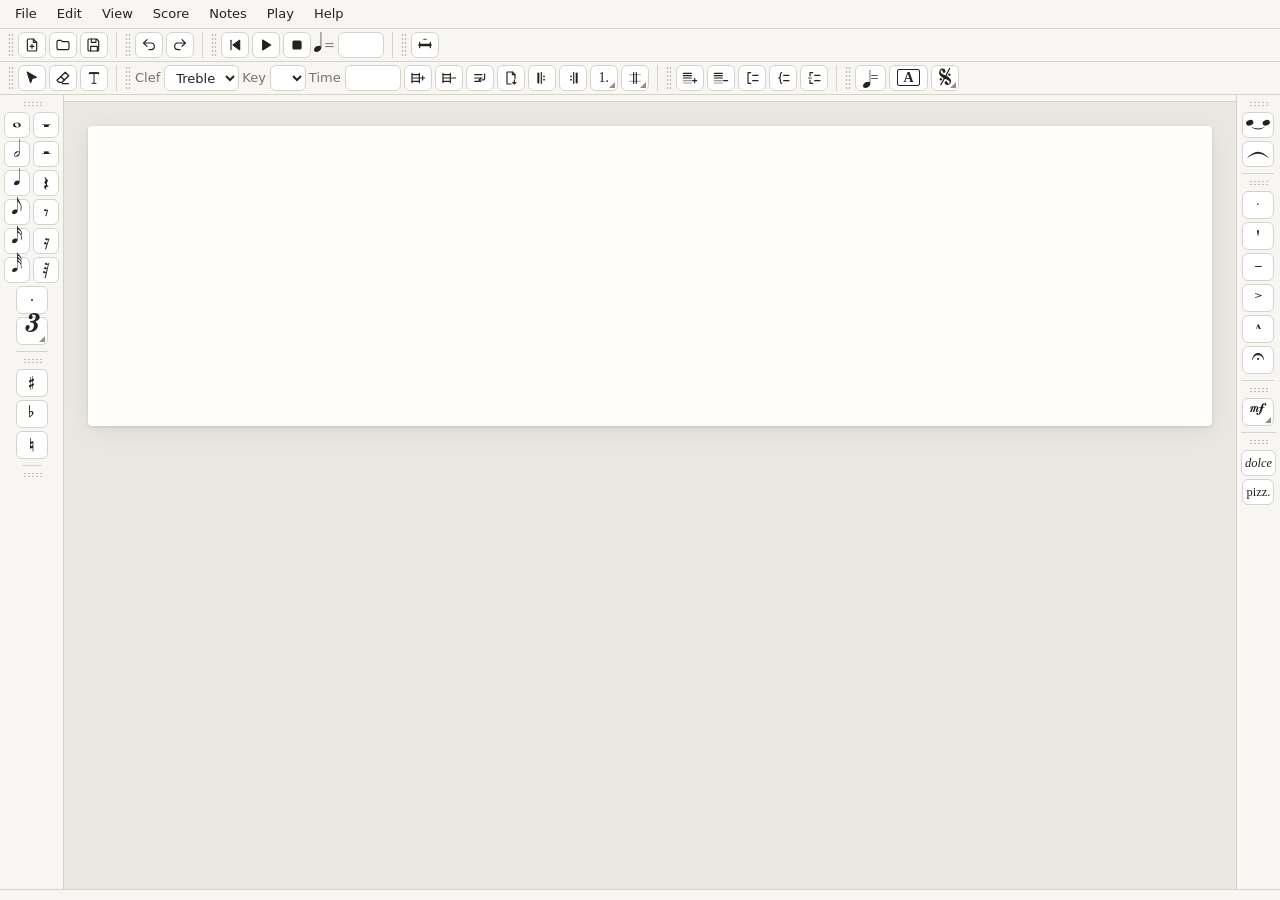
==== dev/app.html @ bc026d3e "feat: tuplets Triplets, quintuplets, sextuplets, duplets and quadruplets. A tuplet is part of a note" ====
<!doctype html>
<html lang="en">
<head>
  <meta charset="utf-8">
  <title>App Preview</title>
  <link rel="stylesheet" href="../src/styles.css">
</head>
<body>
  <!-- Development only: runs the real frontend (src/index.html + app.js)
       against an in-memory fake backend, so the UI can be tried in a normal
       browser. The fake supports only a few actions and none of the real
       rules; the Rust core is the reference. -->
  <script type="module">
    const html = await (await fetch('../src/index.html')).text();
    const doc = new DOMParser().parseFromString(html, 'text/html');
    doc.querySelectorAll('script').forEach((s) => s.remove());
    document.body.innerHTML = doc.body.innerHTML;

    const STEPS = 'CDEFGAB';
    const SHARPS = 'FCGDAEB';
    let nextId = 1;
    const blank = () => ({ voices: [[], [], [], []] });
    const view = {
      id: 'dev', name: 'Dev preview', path: null, dirty: false, can_undo: false, can_redo: false,
      protected: true, warning: null, selection: null, issues: [],
      caret: { staff: 0, measure: 0, voice: 0, index: 0 },
      score: {
        metadata: { title: 'Dev preview', composer: '' },
        measures: Array.from({ length: 8 }, () => ({ time: { beats: 4, beat_type: 4 }, key: { fifths: 1 } })),
        staves: [
          { id: 1, name: 'RH', clef: 'treble', measures: Array.from({ length: 8 }, blank) },
          { id: 2, name: 'LH', clef: 'bass', measures: Array.from({ length: 8 }, blank) },
        ],
      },
    };
    // Measures 3–6 start as whole-measure rests, to show multi-measure rests.
    for (const st of view.score.staves) {
      for (let m = 2; m <= 5; m++) st.measures[m].voices[0] = [{ id: nextId++, duration: { base: 'Whole', dots: 0 }, kind: 'rest' }];
    }
    // `?theme=light|dark` forces the theme (for screenshots).
    const forcedTheme = new URLSearchParams(location.search).get('theme');
    if (forcedTheme) try { localStorage.setItem('partita.theme', JSON.stringify(forcedTheme)); } catch {}
    // `?demo`: a short piano piece instead, for screenshots of the app.
    if (new URLSearchParams(location.search).has('demo')) {
      const n = (s, base, extra = {}) => {
        const ps = s.split(',').map((x) => ({ step: x[0], alter: x.includes('#') ? 1 : 0, octave: Number(x.at(-1)) }));
        return { id: nextId++, duration: { base, dots: extra.dots || 0 }, kind: { chord: { pitches: ps } }, ...extra, dots: undefined };
      };
      const r = (base) => ({ id: nextId++, duration: { base, dots: 0 }, kind: 'rest' });
      const cell = (events) => ({ voices: [events, [], [], []] });
      const E = 'Eighth', S = 'Sixteenth', Q = 'Quarter', H = 'Half', W = 'Whole';
      const rh = [
        [n('G4', E, { dynamic: 'mp' }), n('B4', E), n('D5', E), n('G5', E), n('F#5', Q, { articulations: ['tenuto'], texts: [{ kind: 'expression', text: 'dolce' }] }), n('E5', Q)],
        [n('D5', Q, { dots: 1 }), n('C5', E), n('B4', S), n('C5', S), n('D5', E), n('G4', Q)],
        [n('B4,D5,G5', H), r(Q), n('A4', E), n('B4', E)],
        [n('C5', E, { articulations: ['staccato'], dynamic: 'f' }), n('E5', E, { articulations: ['staccato'] }), n('A5', E, { articulations: ['staccato'] }), n('G5', E, { articulations: ['staccato'] }), n('F#5', S), n('E5', S), n('D5', S), n('C5', S), n('B4', Q, { articulations: ['accent'] })],
        [n('A4', H, { tie: true }), n('A4', Q), n('C5', E), n('F#4', E)],
        [n('G4,B4,D5', W, { articulations: ['fermata'] })],
      ];
      const lh = [
        [n('G2,D3', H), n('G2,D3', H)],
        [n('G2', Q), n('B2', Q), n('D3', Q), n('B2', Q)],
        [n('G2,D3', W)],
        [n('A2', E), n('E3', E), n('A3', E), n('E3', E), n('D3', H)],
        [n('D2', Q), n('A2', Q), n('D3', H)],
        [n('G2,D3,G3', W)],
      ];
      view.name = 'Morning Song';
      view.score.metadata = { title: 'Morning Song', composer: 'Partita demo' };
      view.score.measures = rh.map(() => ({ time: { beats: 4, beat_type: 4 }, key: { fifths: 1 } }));
      view.score.tempo = 76;
      view.score.measures[0].tempo = { text: 'Andante con moto', bpm: null, beat: 'Quarter', show_text: true, show_metronome: true };
      view.score.measures[3].rehearsal = 'A';
      view.score.staves[0].measures = rh.map(cell);
      view.score.staves[1].measures = lh.map(cell);
      view.score.slurs = [
        { id: 900, start: rh[0][0].id, end: rh[0][3].id },
        { id: 901, start: rh[1][0].id, end: rh[1][5].id },
      ];
      view.caret = { staff: 0, measure: 2, voice: 0, index: 1 };
    }
    const undo = [];
    // Like Document::insert_event: writing into a measure rest replaces it.
    const replaceMeasureRest = (at) => {
      const v = voiceOf(at);
      if (v.length === 1 && v[0].kind === 'rest' && v[0].duration.base === 'Whole') { v.length = 0; at.index = 0; }
    };
    const alter = (m, step) => {
      const f = view.score.measures[m].key.fifths;
      if (f > 0 && SHARPS.slice(0, f).includes(step)) return 1;
      if (f < 0 && SHARPS.slice(7 + f).includes(step)) return -1;
      return 0;
    };
    const voiceOf = (c) => view.score.staves[c.staff].measures[c.measure].voices[c.voice];
    const snapshot = () => undo.push(JSON.stringify([view.score, view.caret]));
    const handlers = {
      set_accidental_at({ id, pitch, alter }) {
        snapshot();
        for (const st of view.score.staves) for (const m of st.measures) for (const v of m.voices) {
          const i = v.findIndex((e) => e.id === id);
          if (i < 0 || v[i].kind === 'rest') continue;
          const ps = v[i].kind.chord.pitches;
          const only = pitch && ps.length > 1 ? pitch : null;
          v[i].kind.chord.pitches = ps.map((q) => (only && !(q.step === only.step && q.octave === only.octave) ? q : { ...q, alter }));
          view.caret = { ...view.caret, index: i + 1 };
        }
      },
      move_pitch({ id, pitch, steps }) {
        snapshot();
        const shift = (q) => { const d = q.octave * 7 + STEPS.indexOf(q.step) + steps; return { ...q, step: STEPS[((d % 7) + 7) % 7], octave: Math.floor(d / 7) }; };
        for (const st of view.score.staves) for (const m of st.measures) for (const v of m.voices) {
          const i = v.findIndex((e) => e.id === id);
          if (i < 0 || v[i].kind === 'rest') continue;
          const ps = v[i].kind.chord.pitches;
          const only = pitch && ps.length > 1 ? pitch : null;
          v[i].kind.chord.pitches = ps.map((q) => (only && !(q.step === only.step && q.octave === only.octave) ? q : shift(q)));
          view.caret = { ...view.caret, index: i + 1 };
        }
      },
      erase({ targets }) {
        snapshot();
        for (const { id, pitch } of targets) {
          for (const st of view.score.staves) for (const m of st.measures) for (const v of m.voices) {
            const i = v.findIndex((e) => e.id === id);
            if (i < 0) continue;
            const ps = v[i].kind.chord?.pitches;
            const keep = pitch && ps ? ps.filter((q) => !(q.step === pitch.step && q.octave === pitch.octave)) : [];
            if (keep.length && keep.length < ps.length) v[i].kind.chord.pitches = keep;
            else v.splice(i, 1);
          }
        }
      },
      place_note({ at, step, octave, duration }) {
        snapshot();
        replaceMeasureRest(at);
        voiceOf(at).splice(at.index, 0, { id: nextId++, duration, kind: { chord: { pitches: [{ step, octave, alter: alter(at.measure, step) }] } } });
        view.caret = { ...at, index: at.index + 1 };
      },
      // Keyboard entry, roughly like the core: nearest octave to the previous note.
      insert_note({ step, duration }) {
        const prev = voiceOf(view.caret)[view.caret.index - 1]?.kind.chord?.pitches.at(-1) || { step: 'B', octave: 4 };
        const di = (s, o) => o * 7 + STEPS.indexOf(s);
        const octave = [prev.octave - 1, prev.octave, prev.octave + 1]
          .sort((a, b) => Math.abs(di(step, a) - di(prev.step, prev.octave)) - Math.abs(di(step, b) - di(prev.step, prev.octave)))[0];
        handlers.place_note({ at: { ...view.caret }, step, octave, duration });
      },
      add_to_chord({ step }) {
        const index = view.caret.index - 1;
        const e = voiceOf(view.caret)[index];
        if (!e || e.kind === 'rest') return;
        const top = e.kind.chord.pitches.at(-1);
        const octave = STEPS.indexOf(step) <= STEPS.indexOf(top.step) ? top.octave + 1 : top.octave;
        handlers.add_pitch({ at: { ...view.caret, index }, step, octave });
      },
      place_rest({ at, duration }) {
        snapshot();
        replaceMeasureRest(at);
        voiceOf(at).splice(at.index, 0, { id: nextId++, duration, kind: 'rest' });
        view.caret = { ...at, index: at.index + 1 };
      },
      add_pitch({ at, step, octave }) {
        snapshot();
        const e = voiceOf(at)[at.index];
        const p = { step, octave, alter: alter(at.measure, step) };
        if (e.kind === 'rest') e.kind = { chord: { pitches: [p] } };
        else e.kind.chord.pitches.push(p);
        view.caret = { ...at, index: at.index + 1 };
      },
      set_caret({ caret }) { view.caret = caret; },
      set_tempo({ bpm }) { snapshot(); view.score.tempo = bpm; },
      // Marks act on the event before the caret (the fake has no selections).
      toggle_tie() { const e = voiceOf(view.caret)[view.caret.index - 1]; if (e && e.kind !== 'rest') { snapshot(); e.tie = !e.tie; } },
      toggle_articulation({ articulation: a }) {
        const e = voiceOf(view.caret)[view.caret.index - 1];
        if (!e) return;
        snapshot();
        const arts = e.articulations || [];
        e.articulations = arts.includes(a) ? arts.filter((x) => x !== a) : [...arts, a];
      },
      set_lyric({ id, verse, text, join }) {
        for (const st of view.score.staves) for (const m of st.measures) for (const v of m.voices) {
          const e = v.find((x) => x.id === id);
          if (!e || e.kind === 'rest') continue;
          snapshot();
          const lyrics = [...(e.lyrics || [])];
          while (lyrics.length <= verse) lyrics.push({ text: '', join: 'none' });
          lyrics[verse] = { text, join: text ? join : 'none' };
          while (lyrics.length && !lyrics.at(-1).text) lyrics.pop();
          e.lyrics = lyrics;
          const mi = st.measures.indexOf(m);
          view.caret = { staff: view.score.staves.indexOf(st), measure: mi, voice: m.voices.indexOf(v), index: v.indexOf(e) + 1 };
        }
      },
      set_dynamic({ dynamic }) { const e = voiceOf(view.caret)[view.caret.index - 1]; if (e) { snapshot(); e.dynamic = e.dynamic === dynamic ? null : dynamic; } },
      // As Document::set_text_style(s), set_text_box and remove_text_box.
      set_text_style({ kind, style }) {
        snapshot();
        view.score.text_styles = { ...(view.score.text_styles || {}), [kind]: style };
      },
      set_text_styles({ styles }) {
        snapshot();
        view.score.text_styles = { ...(view.score.text_styles || {}), ...styles };
      },
      set_text_box({ text_box }) {
        snapshot();
        const boxes = (view.score.text_boxes ||= []);
        if (!text_box.text.trim()) { view.score.text_boxes = boxes.filter((b) => b.id !== text_box.id); return; }
        if (!text_box.id) text_box = { ...text_box, id: nextId++ };
        const i = boxes.findIndex((b) => b.id === text_box.id);
        if (i >= 0) boxes[i] = text_box; else boxes.push(text_box);
      },
      remove_text_box({ id }) {
        snapshot();
        view.score.text_boxes = (view.score.text_boxes || []).filter((b) => b.id !== id);
      },
      // As Document::set_note_text: one text per kind ('' removes it).
      set_note_text({ id, kind, text }) {
        for (const st of view.score.staves) for (const cell of st.measures) for (const v of cell.voices) for (const e of v) {
          if (e.id !== id) continue;
          snapshot();
          e.texts = (e.texts || []).filter((nt) => nt.kind !== kind);
          if (text.trim()) e.texts.push({ kind, text: text.trim() });
          e.texts.sort((a, b) => a.kind.localeCompare(b.kind));
        }
      },
      // As Document::set_barline: one undo step for the measures first..last.
      // As Document::set_repeat: the start on `first`, the end on `last`.
      set_repeat({ first, last, start, end }) {
        snapshot();
        view.score.measures[first] = { ...view.score.measures[first], repeat_start: start };
        view.score.measures[last] = { ...view.score.measures[last], repeat_end: end ?? null };
      },
      // As Document::set_ending: `close` adds an end repeat to the last one.
      set_ending({ first, last, numbers, close }) {
        snapshot();
        for (let m = Math.min(first, last); m <= Math.max(first, last); m++) {
          const a = { ...view.score.measures[m], ending: numbers };
          if (close && m === Math.max(first, last) && numbers.length && !a.repeat_end) a.repeat_end = 2;
          view.score.measures[m] = a;
        }
      },
      set_break({ measure, layout_break }) {
        snapshot();
        view.score.measures[measure] = { ...view.score.measures[measure], break_after: layout_break ?? null };
      },
      set_measure_length({ measure, length }) {
        snapshot();
        view.score.measures[measure] = { ...view.score.measures[measure], length: length ?? null };
      },
      set_jumps({ measure, segno, coda, jump }) {
        snapshot();
        view.score.measures[measure] = { ...view.score.measures[measure], segno, coda, jump: jump ?? null };
      },
      set_barline({ first, last, barline }) {
        snapshot();
        for (let m = Math.min(first, last); m <= Math.max(first, last); m++) {
          view.score.measures[m] = { ...view.score.measures[m], barline };
        }
      },
      set_rehearsal({ measure, text }) {
        snapshot();
        view.score.measures[measure] = { ...view.score.measures[measure], rehearsal: text?.trim() || null };
      },
      // As Document::set_tempo_mark: in measure 1 the value is the opening tempo.
      set_tempo_mark({ measure, mark }) {
        snapshot();
        if (mark && measure === 0 && mark.bpm) { view.score.tempo = mark.bpm; mark = { ...mark, bpm: null }; }
        view.score.measures[measure] = { ...view.score.measures[measure], tempo: mark };
      },
      // Every text at once, as the real backend takes it (Metadata in model.rs).
      set_metadata({ type, ...metadata }) { snapshot(); view.score.metadata = metadata; },
      toggle_slur() {
        // Errors look like the real ones (src-tauri/src/ui_error.rs).
        if (!view.selection) throw { code: 'edit.slur_needs_selection', message: 'Select the notes to slur first (Shift+arrows or drag)' };
        const v = voiceOf(view.caret);
        const i = view.caret.index;
        if (i < 2) return;
        snapshot();
        (view.score.slurs ||= []).push({ id: nextId++, start: v[i - 2].id, end: v[i - 1].id });
      },
      set_accidental({ alter: a }) {
        const e = voiceOf(view.caret)[view.caret.index - 1];
        if (!e || e.kind === 'rest') return;
        snapshot();
        e.kind.chord.pitches.forEach((p) => { p.alter = a; });
      },
      // (The fake backend does not re-spell notes when the transposition
      // changes; it only shows the new key and names.)
      // As Document::set_instrument: braced staves change together, and a
      // lone staff with staves = 2 gets a bass staff below, braced.
      set_staff({ staff, name, short_name, instrument, clef, transposition, staves = 1 }) {
        snapshot();
        const st = view.score.staves[staff];
        const brace = st.group?.kind === 'brace' ? st.group.id : null;
        for (const other of view.score.staves) {
          if (other === st || (brace !== null && other.group?.id === brace)) {
            Object.assign(other, { name, short_name, instrument, transposition }, other === st ? { clef } : {});
          }
        }
        if (brace === null && staves > 1) {
          st.group = { id: nextId++, kind: 'brace' };
          view.score.staves.splice(staff + 1, 0, {
            id: nextId++, name, short_name, clef: 'bass', instrument, transposition, group: st.group,
            measures: view.score.measures.map(() => blank()),
          });
        }
      },
      add_staff({ clef, name, short_name, instrument, transposition, staves = 1 }) {
        snapshot();
        const len = view.score.measures.length;
        const group = staves > 1 ? { id: nextId++, kind: 'brace' } : null;
        for (let k = 0; k < staves; k++) {
          view.score.staves.push({
            id: nextId++, name: name || `Staff ${view.score.staves.length + 1}`, short_name: short_name || '',
            clef: k === 0 ? clef : 'bass',
            instrument: instrument || 0, transposition: transposition || { diatonic: 0, chromatic: 0 }, group,
            measures: Array.from({ length: len }, () => ({ voices: [[], [], [], []] })),
          });
        }
      },
      group_staves({ first, last, kind }) {
        snapshot();
        const group = kind ? { id: nextId++, kind } : null;
        for (let s = first; s <= last; s++) view.score.staves[s].group = group;
      },
      undo() {
        const s = undo.pop();
        if (s) [view.score, view.caret] = JSON.parse(s);
      },
    };
    // Fake sound engine: "downloads" in ~6 s, then plays silently on a
    // clock so the playhead and transport can be tried.
    view.score.tempo ??= 100;
    const sound = { state: 'missing', t0: 0, playing: false, fromTick: 0, startedAt: 0 };
    const MEASURE = 3840;
    const audio = {
      audio_status() {
        if (sound.state === 'downloading') {
          const k = Math.min(1, (Date.now() - sound.t0) / 6000);
          if (k >= 1) sound.state = 'ready';
          else return { state: 'downloading', received: Math.round(148398306 * k), total: 148398306 };
        }
        return { state: sound.state };
      },
      download_soundfont() { sound.state = 'downloading'; sound.t0 = Date.now(); },
      play({ fromStart }) {
        sound.playing = true;
        sound.startedAt = Date.now();
        sound.fromTick = fromStart ? 0 : view.caret.measure * MEASURE;
      },
      playback_state() {
        if (!sound.playing) return { playing: false, measure: 0, tick: 0 };
        const ticks = sound.fromTick + ((Date.now() - sound.startedAt) / 1000) * (view.score.tempo / 60) * 960;
        if (ticks >= view.score.measures.length * MEASURE) { sound.playing = false; return { playing: false, measure: 0, tick: 0 }; }
        return { playing: true, measure: Math.floor(ticks / MEASURE), tick: Math.floor(ticks % MEASURE) };
      },
      pause() { const s = audio.playback_state(); sound.playing = false; view.caret = { ...view.caret, measure: s.measure, index: 0 }; },
      stop_playback() { sound.playing = false; },
      about_info() {
        return {
          name: 'Partita', version: '0.2.0', license: 'GPL-3.0-or-later',
          repository: 'https://github.com/partita-notation/partita', issues: 'https://github.com/partita-notation/partita/issues',
          os: 'windows', arch: 'x86_64', tauri: '2.x (fake)', file_format: 3,
          data_dir: 'C:\\Users\\you\\AppData\\Local\\io.github.partita-notation.partita',
          soundfont: {
            name: 'FluidR3 GM', version: '3.1', author: 'Frank Wen', license: 'MIT',
            homepage: 'https://github.com/pianobooster/fluid-soundfont', source_url: '',
            installed: sound.state === 'ready', path: 'C:\\Users\\you\\AppData\\Local\\io.github.partita-notation.partita\\soundfonts\\FluidR3_GM.sf2',
            size_bytes: sound.state === 'ready' ? 148398306 : 0, status: audio.audio_status(),
          },
          credits: [
            { name: 'Bravura', version: 'bundled', author: 'Steinberg Media Technologies', license: 'SIL Open Font License 1.1', url: 'https://github.com/steinbergmedia/bravura', role: 'Music font (SMuFL) used to engrave the score' },
            { name: 'FluidR3 GM', version: '3.1', author: 'Frank Wen', license: 'MIT', url: 'https://github.com/pianobooster/fluid-soundfont', role: 'Instrument sounds for playback (downloaded on first use)' },
            { name: 'RustySynth', version: '1.3', author: 'Nobuaki Tanaka', license: 'MIT', url: 'https://github.com/sinshu/rustysynth', role: 'SoundFont synthesizer' },
          ],
        };
      },
    };
    // Fake updater. `?update=0.3.0` offers that version (download takes ~3 s);
    // `?update=none` is up to date; without the parameter the check fails,
    // as it does before the first release exists.
    const offered = new URLSearchParams(location.search).get('update');
    let upd = { state: 'idle' };
    const updater = {
      check_for_update() {
        if (!offered) upd = { state: 'error', message: 'fake: no release yet (404)' };
        else if (offered === 'none') upd = { state: 'up_to_date', current: '0.2.0' };
        else upd = { state: 'available', version: offered, current: '0.2.0', notes: '', date: '2026-12-01' };
        return upd;
      },
      update_status: () => upd,
      download_update() {
        const total = 12e6;
        let received = 0;
        upd = { state: 'downloading', version: offered, received, total };
        const t = setInterval(() => {
          received = Math.min(total, received + 1e6);
          upd = received < total ? { ...upd, received } : { state: 'ready', version: offered };
          if (received >= total) clearInterval(t);
        }, 250);
      },
      install_update() { location.reload(); },
    };
    try { localStorage.removeItem('partita.updates.lastCheck'); } catch {}
    window.__TAURI__ = {
      core: {
        async invoke(cmd, args) {
          if (cmd in updater) return updater[cmd](args || {});
          if (cmd in audio) {
            const r = audio[cmd](args || {});
            if (cmd === 'pause') return structuredClone(view);
            return r;
          }
          if (cmd === 'edit') {
            handlers[args.action.type]?.(args.action);
            view.dirty = undo.length > 0;
            view.can_undo = undo.length > 0;
            // Same rule as Score::validate: a voice longer than its measure.
            const ticks = (d) => { const b = 7680 >> ['Breve', 'Whole', 'Half', 'Quarter', 'Eighth', 'Sixteenth', 'ThirtySecond', 'SixtyFourth', 'HundredTwentyEighth'].indexOf(d.base); let t = 0; for (let i = 0; i <= d.dots; i++) t += b >> i; return d.tuplet ? t * d.tuplet.normal / d.tuplet.actual : t; };
            view.issues = [];
            view.score.staves.forEach((st, s) => st.measures.forEach((m, mi) => m.voices.forEach((v, vi) => {
              const t = v.reduce((a, e) => a + ticks(e.duration), 0);
              const attrs = view.score.measures[mi];
              const cap = attrs.time.beats * (3840 / attrs.time.beat_type);
              const mrest = v.length === 1 && v[0].kind === 'rest' && v[0].duration.base === 'Whole';
              if (t > cap && !mrest) view.issues.push({ type: 'overfull', staff: s, measure: mi, voice: vi, ticks: t, capacity: cap });
            })));
          }
          if (cmd === 'list_recoverable' || cmd === 'list_documents') return [];
          return structuredClone(view);
        },
      },
      dialog: {},
      event: { listen: async () => {} },
    };
    window.__STEPS = STEPS;
    await import('../src/app.js');
  </script>
</body>
</html>
---- src/styles.css ----
/* Bravura: SMuFL music font by Steinberg, SIL Open Font License 1.1
   (see fonts/Bravura-OFL.txt). */
@font-face {
  font-family: Bravura;
  src: url("fonts/Bravura.woff2") format("woff2");
  font-display: block;
}

:root {
  --bg: #e9e7e2;
  --chrome: #f7f6f3;
  --chrome-border: #d6d3cc;
  --text: #24221f;
  --muted: #77736b;
  --paper: #fffefb;
  --ink: #1b1a18;
  --staff: #5d5a55;
  --accent: #2f5fd0;
  --accent-soft: rgba(47, 95, 208, 0.16);
  --voice2: #1e8a4c;
  --voice3: #c06a12;
  --voice4: #a03ab8;
  --danger: #c4322b;
  --danger-soft: rgba(196, 50, 43, 0.08);
  --button: #ffffff;
  --button-hover: #eceae5;
  --button-active: #dfe7fb;
  --tip-bg: #26262a;
  --tip-text: #f3f2ef;
  color-scheme: light;
}

/* Dark palette: used when the system is dark (unless the user picked Light
   in View → Theme), or always when the user picked Dark. The two blocks
   must stay identical. */
:root[data-theme="dark"] {
  --bg: #1c1c1e;
  --chrome: #26262a;
  --chrome-border: #3a3a40;
  --text: #e8e6e1;
  --muted: #9b978f;
  --paper: #2c2c30;
  --ink: #ecebe7;
  --staff: #a9a59d;
  --accent: #7ea2ff;
  --accent-soft: rgba(126, 162, 255, 0.2);
  --voice2: #5fd08f;
  --voice3: #f0a55a;
  --voice4: #d58cf0;
  --danger: #ff6b62;
  --danger-soft: rgba(255, 107, 98, 0.12);
  --button: #303035;
  --button-hover: #3a3a40;
  --button-active: #34405e;
  --tip-bg: #f0eee9;
  --tip-text: #1d1c1a;
  color-scheme: dark;
}

@media (prefers-color-scheme: dark) {
  :root:not([data-theme="light"]) {
    --bg: #1c1c1e;
    --chrome: #26262a;
    --chrome-border: #3a3a40;
    --text: #e8e6e1;
    --muted: #9b978f;
    --paper: #2c2c30;
    --ink: #ecebe7;
    --staff: #a9a59d;
    --accent: #7ea2ff;
    --accent-soft: rgba(126, 162, 255, 0.2);
    --voice2: #5fd08f;
    --voice3: #f0a55a;
    --voice4: #d58cf0;
    --danger: #ff6b62;
    --danger-soft: rgba(255, 107, 98, 0.12);
    --button: #303035;
    --button-hover: #3a3a40;
    --button-active: #34405e;
    --tip-bg: #f0eee9;
    --tip-text: #1d1c1a;
    color-scheme: dark;
  }
}

* { box-sizing: border-box; }

html, body {
  margin: 0;
  height: 100%;
  background: var(--bg);
  color: var(--text);
  font: 13px/1.4 "Segoe UI", system-ui, -apple-system, sans-serif;
}

/* Column layout; the workspace takes the remaining height. (A grid with
   fixed rows broke when the hidden recovery banner left the flow.) */
body {
  display: flex;
  flex-direction: column;
  overflow: hidden;
}
body > * { flex: none; }
body > .workspace { flex: 1 1 auto; }

.glyph { font-family: Bravura, "Segoe UI Symbol", serif; }

/* Toolbars: rows of thin bars. Bars that do not fit go behind » (see
   toolbars.js) instead of wrapping to a second row. */
.toolbar {
  position: relative;
  display: flex;
  align-items: center;
  gap: 4px;
  padding: 3px 8px;
  background: var(--chrome);
  border-bottom: 1px solid var(--chrome-border);
}
.tbar-row { display: flex; align-items: center; flex: 1 1 auto; min-width: 0; overflow: hidden; }
.tbar { display: flex; align-items: center; gap: 3px; flex: none; padding: 0 8px; }
.tbar[hidden], .toolbar[hidden] { display: none; }
.tbar-row > .tbar:first-child { padding-left: 0; }
.tbar-row > .tbar + .tbar { border-left: 1px solid var(--chrome-border); }
.tbar label { display: flex; align-items: center; gap: 4px; color: var(--muted); }
.toolbar button, .toolbar select, .toolbar input { min-height: 26px; padding: 2px 7px; }
.toolbar .ibtn { width: 28px; padding: 0; }
.toolbar .icon { width: 16px; height: 16px; }
.tbar-more { flex: none; }
/* The grip at the start of each bar: drag it to move the bar (toolbars.js). */
.tbar-grip {
  flex: none;
  align-self: stretch;
  width: 6px;
  margin-right: 1px;
  border-radius: 2px;
  color: var(--muted);
  background: radial-gradient(currentColor 0.8px, transparent 1.1px) 0 1px / 3px 4px;
  opacity: 0.45;
  cursor: grab;
  touch-action: none;
}
.tbar-grip:hover { opacity: 1; }
.vzone .tbar-grip { align-self: center; width: 20px; height: 6px; margin: 0 0 2px; background-position: 1px 0; background-size: 4px 3px; }
.tbar.dragging { opacity: 0.4; }
body.moving-bar, body.moving-bar * { cursor: grabbing !important; }
body.no-drop, body.no-drop * { cursor: not-allowed !important; }
.tbar-mark { position: fixed; z-index: 90; background: var(--accent); border-radius: 1px; pointer-events: none; }
.tbar-mark[hidden] { display: none; }
/* While a bar moves, empty zones show, so it can go back into them. */
.toolbar.empty-zone { outline: 1px dashed var(--accent); outline-offset: -3px; }
.toolbar.empty-zone:not(.vzone) { min-height: 32px; }
.toolbar.vzone.empty-zone { min-width: 40px; }
/* Glyph buttons and figures look the same in any zone; columns make them
   a little larger below. In a row, the figures run in two lines: notes over
   their rests. */
.toolbar .glyph { height: 26px; min-width: 28px; padding: 0; font-size: 18px; line-height: 0; overflow: visible; }
.toolbar .icon-btn { width: 32px; }
.toolbar .figures { display: grid; grid-auto-flow: column; grid-template-rows: 26px 26px; gap: 2px 3px; }
.toolbar .figures button { width: 26px; height: 26px; min-width: 0; font-size: 17px; }
.tbar-more[hidden] { display: none; }
.tbar-overflow {
  position: absolute;
  z-index: 60;
  top: calc(100% + 2px);
  right: 8px;
  display: flex;
  flex-direction: column;
  align-items: flex-start;
  gap: 6px;
  padding: 6px 4px;
  background: var(--chrome);
  border: 1px solid var(--chrome-border);
  border-radius: 8px;
  box-shadow: 0 6px 20px rgba(0, 0, 0, 0.2);
}
.tbar-overflow[hidden] { display: none; }
.tbar-overflow > .tbar + .tbar { border-top: 1px solid var(--chrome-border); padding-top: 6px; }

/* A zone that is a column (left of the score): one button per line, bars
   stacked, » at the bottom opening to the right. */
.toolbar.vzone {
  flex-direction: column;
  align-items: center;
  gap: 4px;
  padding: 6px 4px;
  border-bottom: none;
  border-right: 1px solid var(--chrome-border);
  min-height: 0;
}
.vzone .tbar-row { flex-direction: column; overflow: hidden; width: 100%; min-height: 0; }
.vzone .tbar { flex-direction: column; padding: 6px 0; }
.vzone .tbar-row > .tbar:first-child { padding-top: 0; }
.vzone .tbar-row > .tbar + .tbar { border-left: none; border-top: 1px solid var(--chrome-border); }
.vzone button { width: 32px; padding: 0; }
.vzone .tbar-more .icon { transform: rotate(90deg); }
.vzone .tbar-overflow { top: auto; right: auto; bottom: 4px; left: calc(100% + 2px); flex-direction: row; padding: 4px 6px; }
.vzone .tbar-overflow > .tbar { flex-direction: column; padding: 0 6px; }
.vzone .tbar-overflow > .tbar + .tbar { border-top: none; border-left: 1px solid var(--chrome-border); padding-top: 0; }
.vzone .glyph { height: 28px; font-size: 20px; line-height: 0; overflow: visible; }
/* Tuplet digits are small in Bravura: start larger, fitGlyph shrinks them to fit. */
.toolbar .glyph.tuplet-digit { font-size: 48px; }
/* Figures: the only bar with two columns, notes and rests side by side. */
.vzone .figures { grid-auto-flow: row; grid-template-rows: none; grid-template-columns: 26px 26px; gap: 3px; }
.figures .extended { display: none; }
.extended-values .figures .extended { display: block; }
.vzone .voices { flex-direction: column; flex-wrap: nowrap; gap: 3px; }
.vzone .voices button { width: 32px; min-width: 0; }
/* The marks column, right of the score. */
/* The sides of the score: rows on top, columns left and right, as many as
   the bars need (toolbars.js). Columns on the right have their border on
   the score's side. */
.side[data-side="left"], .side[data-side="right"] { display: flex; min-height: 0; }
.side[data-side="right"] > .toolbar.vzone { border-right: none; border-left: 1px solid var(--chrome-border); }
.side[data-side="right"] .tbar-overflow { left: auto; right: calc(100% + 2px); }
/* A bar with fields, in a column: each label over its field. */
.vzone .tbar label { flex-direction: column; align-items: stretch; gap: 2px; font-size: 11px; }
.vzone .tbar label.tempo { flex-direction: row; align-items: center; }
.vzone .tbar select { max-width: 120px; }
/* While a bar is dragged: a strip at each end of every side opens a new lane. */
.new-lane { flex: none; border: 1px dashed var(--accent); border-radius: 4px; opacity: 0.6; }
.side[data-side="top"] > .new-lane { height: 10px; margin: 2px 8px; }
.new-lane.vzone { width: 10px; margin: 8px 2px; }
.new-lane.over { opacity: 1; background: var(--accent); }
.vzone .text-btn { width: auto; min-width: 32px; padding: 0 3px; font-size: 12.5px; }
/* Drop-down group (the dynamics): the group opens beside the button. */
.drop-btn { position: relative; }
.drop-btn::after { content: ""; position: absolute; right: 2px; bottom: 2px; border: 3px solid transparent; border-right-color: currentColor; border-bottom-color: currentColor; opacity: 0.5; }
.drop:has(.armed) > .drop-btn { background: var(--accent); border-color: var(--accent); color: var(--paper); }
.drop-pop {
  position: fixed;
  z-index: 70;
  display: grid;
  grid-template-columns: repeat(5, 34px);
  gap: 3px;
  padding: 5px;
  background: var(--chrome);
  border: 1px solid var(--chrome-border);
  border-radius: 8px;
  box-shadow: 0 6px 20px rgba(0, 0, 0, 0.2);
}
.drop-pop[hidden] { display: none; }
/* A group of words (the jumps): three to a row, as wide as they need. */
.drop-pop.words { grid-template-columns: repeat(3, auto); }
.drop-pop.words button { width: auto; min-width: 34px; padding: 0 6px; font-size: 13px; line-height: normal; }
.drop-pop.words .m, .drop-btn .m { font-family: Bravura; font-size: 22px; line-height: 0; }
.drop-pop button { width: 34px; height: 32px; padding: 0; font-size: 22px; line-height: 0; }
button, select, input {
  font: inherit;
  color: var(--text);
  background: var(--button);
  border: 1px solid var(--chrome-border);
  border-radius: 6px;
  padding: 3px 9px;
  min-height: 28px;
}
button { cursor: pointer; }
button:hover { background: var(--button-hover); }
button:disabled { opacity: 0.4; cursor: default; }
button.on { background: var(--button-active); border-color: var(--accent); color: var(--accent); }
#time { width: 56px; }

/* Icons (stroke style, from the sprite in index.html). */
.icon {
  width: 18px;
  height: 18px;
  fill: none;
  stroke: currentColor;
  stroke-width: 1.75;
  stroke-linecap: round;
  stroke-linejoin: round;
  vertical-align: -4px;
  flex: none;
}
.ibtn { width: 34px; padding: 0; display: inline-grid; place-items: center; }
.ibtn .icon { vertical-align: 0; }
.tool { display: flex; align-items: center; justify-content: center; gap: 6px; }
.tool .icon { fill: currentColor; stroke-width: 1.5; }

/* Tooltip */
.tooltip {
  position: fixed;
  z-index: 100;
  max-width: 260px;
  padding: 7px 10px;
  border-radius: 7px;
  background: var(--tip-bg);
  color: var(--tip-text);
  box-shadow: 0 4px 16px rgba(0, 0, 0, 0.25);
  font-size: 12px;
  line-height: 1.35;
  pointer-events: none;
}
.tooltip[hidden] { display: none; }
.tt-head { display: flex; align-items: center; gap: 12px; }
.tt-head kbd { margin-left: auto; }
/* The bar's name: small and grey in the top right corner. */
.tt-bar { margin-left: auto; align-self: flex-start; font-size: 10px; opacity: 0.55; }
.tt-head kbd + .tt-bar { margin-left: 0; }
.tt-desc { margin-top: 3px; opacity: 0.75; }
.tooltip kbd {
  font: 600 11px "Segoe UI", system-ui, sans-serif;
  padding: 1px 6px;
  border-radius: 4px;
  border: 1px solid rgba(127, 127, 127, 0.5);
  background: rgba(127, 127, 127, 0.15);
  white-space: nowrap;
}

/* Workspace: palette + page */
.workspace {
  display: grid;
  /* Entry bars, the document, the palette. minmax(0, …): a plain 1fr
     column grows to fit wide content (continuous view) instead of letting
     the page scroll sideways. */
  grid-template-columns: auto minmax(0, 1fr) auto;
  grid-template-rows: minmax(0, 1fr);
  /* Named areas: a hidden column leaves its place empty instead of
     shifting the document into it. */
  grid-template-areas: "left doc right";
  min-height: 0;
}
/* Between the entry bars and the palette: tabs, recovery banner, then the
   page filling the rest. */
.side[data-side="left"] { grid-area: left; }
.side[data-side="right"] { grid-area: right; }
.document {
  grid-area: doc;
  display: flex;
  flex-direction: column;
  min-width: 0;
  min-height: 0;
}
.document > .tabs, .document > .recovery { flex: none; }
.document > .page { flex: 1 1 auto; min-height: 0; }
.text-btn { padding: 0 4px; font: 14px Georgia, "Times New Roman", serif; white-space: nowrap; }
.toolbar .text-btn { min-width: 28px; }
.text-btn .m { font-family: Bravura; font-size: 22px; line-height: 0; vertical-align: -3px; }
.text-btn .boxed { border: 1.5px solid currentColor; border-radius: 2px; padding: 0 5px; font-weight: 700; }
/* Words on notes and rehearsal marks in the score: click to change them. */
.score .ntext { cursor: text; }
.score .ntext.placeholder { opacity: 0.5; }
.score .rehearsal rect { fill: none; stroke: var(--ink); stroke-width: 1.4; }
.score .rehearsal text { fill: var(--ink); }
.score .rehearsal { cursor: text; }
.score .rehearsal:hover rect { stroke: var(--accent); }
.score .rehearsal:hover text { fill: var(--accent); }
@media print { .score .ntext.placeholder { display: none; } .score .rehearsal rect { stroke: #000; } .score .rehearsal text { fill: #000; } }
.icon-btn { padding: 6px 4px; }
.icon-btn svg { width: 100%; height: 100%; fill: currentColor; }
.figures { display: grid; grid-template-columns: 1fr 1fr; gap: 4px; }
/* Figures: app.js centres each glyph from its measured ink (fitGlyph), so
   long stems and flags never touch the edge. */
.figures button { height: 40px; padding: 0; }
.figures.placing button.on { background: var(--accent); border-color: var(--accent); color: var(--paper); }
.voices { display: flex; flex-wrap: wrap; gap: 4px; align-items: center; }
.voices .label { color: var(--muted); font-size: 12px; }
.voices button { min-width: 24px; padding: 2px 6px; min-height: 24px; font-size: 12px; }
.voices button[data-voice="1"].on { color: var(--voice2); border-color: var(--voice2); }
.voices button[data-voice="2"].on { color: var(--voice3); border-color: var(--voice3); }
.voices button[data-voice="3"].on { color: var(--voice4); border-color: var(--voice4); }
.voices .add { color: var(--muted); }

/* Tabs */
.tabs {
  display: flex;
  gap: 2px;
  padding: 6px 10px 0;
  background: var(--chrome);
  border-bottom: 1px solid var(--chrome-border);
  overflow-x: auto;
}
.tab {
  display: flex;
  align-items: center;
  gap: 6px;
  padding: 5px 8px 6px 12px;
  border: 1px solid transparent;
  border-bottom: none;
  border-radius: 7px 7px 0 0;
  color: var(--muted);
  cursor: pointer;
  white-space: nowrap;
  min-height: 0;
  background: transparent;
}
.tab.active { background: var(--bg); color: var(--text); border-color: var(--chrome-border); }
.tab .dirty { color: var(--accent); }
.tab .x { border: none; background: transparent; padding: 0 4px; min-height: 0; color: var(--muted); }
.tab .x:hover { color: var(--danger); }

/* Recovery banner */
.recovery {
  padding: 10px 14px;
  background: var(--accent-soft);
  border-bottom: 1px solid var(--chrome-border);
}
.recovery .item { display: flex; align-items: center; gap: 10px; margin-top: 6px; }
.recovery strong { font-weight: 600; }

/* Page */
.page { overflow: auto; padding: 24px; outline: none; min-width: 0; }
/* Middle-button drag (see app.js): grabbing hand while panning. */
.page.panning, .page.panning * { cursor: grabbing !important; user-select: none; }
.sheet {
  max-width: 1400px;
  margin: 0 auto;
  background: var(--paper);
  border-radius: 4px;
  box-shadow: 0 1px 3px rgba(0, 0, 0, 0.12), 0 6px 24px rgba(0, 0, 0, 0.06);
  padding: 28px 12px 40px;
  min-height: 300px;
}
/* Texts around the music (title, header, page numbers...): drawn by
   render.js; a click edits them. Placeholders are hints, never printed. */
.score .ptext { fill: var(--ink); cursor: text; }
.score .ptext:hover { fill: var(--accent); }
/* Fonts, sizes, bold and italic come from the text styles (render.js). */
.score .ptext-composer, .score .ptext-lyricist, .score .ptext-part { fill: var(--ink); }
.score .ptext-header, .score .ptext-footer, .score .ptext-copyright, .score .ptext-pnum { fill: var(--muted); }
.score .ptext-pnum { cursor: pointer; }
.score .ptext.placeholder { fill: var(--muted); opacity: 0.55; font-weight: normal; }
.text-input { text-align: center; }
.text-area { resize: none; overflow: hidden; white-space: pre; }
/* Text boxes: grabbed anywhere in their area; dashed while hovered. */
.score .tbox { cursor: move; }
.score .tbox text { fill: var(--ink); }
.score .tbox-area { fill: transparent; stroke: none; }
.score .tbox.framed .tbox-area { stroke: var(--ink); stroke-width: 1.2; }
.score .tbox:hover .tbox-area { stroke: var(--accent); stroke-dasharray: 4 3; stroke-width: 1; }
.score .tbox.placeholder text { opacity: 0.5; }
.score.texting { cursor: text; }
@media print {
  .score .tbox:hover .tbox-area { stroke: none; }
  .score .tbox.framed .tbox-area { stroke: #000 !important; stroke-dasharray: none; }
  .score .tbox text { fill: #000 !important; }
  .score .tbox.placeholder, .format-bar { display: none !important; }
}
/* The format bar over a text being typed. */
.format-bar {
  position: fixed; z-index: 6; display: flex; align-items: center; gap: 4px; padding: 4px 6px;
  background: var(--chrome); border: 1px solid var(--chrome-border); border-radius: 8px;
  box-shadow: 0 6px 20px rgba(0, 0, 0, 0.22);
}
.format-bar[hidden] { display: none; }
.format-bar select, .format-bar input { font: 12px "Segoe UI", system-ui, sans-serif; padding: 3px 5px; border: 1px solid var(--chrome-border); border-radius: 5px; background: var(--button); color: var(--text); }
.format-bar .fb-font { max-width: 150px; }
.format-bar .fb-size { width: 52px; }
.format-bar .fb-pt { font-size: 11px; color: var(--muted); margin-right: 4px; }
.format-bar button { min-width: 26px; height: 26px; padding: 0 5px; border-radius: 5px; font: 14px Georgia, serif; }
.format-bar button.on { background: var(--accent); color: #fff; }
.format-bar .icon { width: 15px; height: 15px; }
/* Text Styles dialog. */
.styles-table { border-collapse: collapse; font-size: 13px; }
.styles-table th { text-align: left; font-weight: 600; padding: 3px 10px 3px 0; white-space: nowrap; }
.styles-table td { padding: 3px 6px 3px 0; white-space: nowrap; }
.styles-table select, .styles-table input[type=number] { font: inherit; padding: 2px 5px; border: 1px solid var(--chrome-border); border-radius: 5px; background: var(--button); color: var(--text); }
.styles-table input[type=number] { width: 56px; }
.styles-table .check { display: flex; align-items: center; gap: 4px; font-weight: normal; }
/* Tempo markings: words in bold, then the metronome mark. A click opens them. */
.score .tempo { fill: var(--ink); cursor: pointer; }
.score .tempo:hover { fill: var(--accent); }
@media print { .score .tempo { fill: #000 !important; } }
.tempo-form .check { display: flex; align-items: center; gap: 8px; font-weight: normal; }
.tempo-form .disabled { opacity: 0.45; }
/* Titles, Header and Footer dialog. */
.texts-form h3 { margin: 6px 0 -4px; font-size: 13px; }
.texts-form .check { display: flex; align-items: center; gap: 8px; font-weight: normal; }
.texts-form .tokens { display: flex; flex-wrap: wrap; align-items: center; gap: 6px; font-size: 12px; }
.texts-form .tokens button { font-size: 12px; padding: 2px 8px; }
.score { cursor: text; user-select: none; }
.page:focus-visible .sheet { outline: 2px solid var(--accent-soft); }

/* SVG */
.score svg { display: block; }
/* Line widths follow Bravura's engraving defaults (in staff spaces × 10px):
   staff lines 0.13, stems 0.12, ledger lines 0.16, thin barlines 0.16. */
.score .staff { stroke: var(--staff); stroke-width: 1.3; }
.score .ledger { stroke: var(--ink); stroke-width: 1.6; }
.score .bar { stroke: var(--ink); stroke-width: 1.6; }
.score .barthick { fill: var(--ink); }
.score .bar.dashed { stroke-dasharray: 4 3; }
/* A system or page break: an editing mark beside the line it ends. */
.score .layout-break { font: 15px "Segoe UI", system-ui, sans-serif; fill: var(--accent); opacity: 0.7; }
@media print { .score .layout-break { display: none; } }
.score .repeat-dot { fill: var(--ink); }
.score .ending path { fill: none; stroke: var(--ink); stroke-width: 1.2; }
.score .jump { font: italic 600 13px Georgia, serif; fill: var(--ink); }
.score text.m.jump-sign { font-size: 28px; fill: var(--ink); }
.score .ending text { font: 12px Georgia, serif; fill: var(--ink); }
.score .repeat-times { font: italic 11px Georgia, serif; fill: var(--ink); }
.score .stem { stroke: currentColor; stroke-width: 1.2; }
.score .ev { color: var(--ink); fill: var(--ink); }
.score .ev.v1 { color: var(--voice2); fill: var(--voice2); }
.score .ev.v2 { color: var(--voice3); fill: var(--voice3); }
.score .ev.v3 { color: var(--voice4); fill: var(--voice4); }
.score .ev.dim { opacity: 0.55; }
.score text { fill: var(--ink); }
.score .ev text { fill: currentColor; }
/* Music glyphs: SMuFL defines 1 em = 4 staff spaces (SP = 10px in render.js). */
.score .m { font-family: Bravura; font-size: 40px; }
.score .tsig, .score .mark { text-anchor: middle; }
.score .tuplet-num { text-anchor: middle; }
.score .tuplet-bracket { fill: none; stroke: currentColor; stroke-width: 1; }
.score .ev .arc { fill: currentColor; }
.score .mnum { font-size: 10px; fill: var(--muted); }
/* Staff dialog (name, sound, clef). */
.staff-form { display: grid; gap: 12px; min-width: min(360px, 80vw); }
.staff-form label { display: grid; gap: 4px; font-weight: 600; }
.staff-form .row { display: grid; grid-template-columns: 1fr 1fr; gap: 12px; }
.staff-form .hint { margin: 0; font-size: 12px; max-width: 46ch; }
@media (max-width: 520px) { .staff-form .row { grid-template-columns: 1fr; } }
.staff-form input, .staff-form select { font: inherit; font-weight: normal; padding: 5px 8px; border: 1px solid var(--chrome-border); border-radius: 6px; background: var(--button); color: var(--text); }
/* Staff names: click to change the name, sound or clef. */
.score .sname { cursor: pointer; }
.score .group { fill: var(--ink); }
.score .sname:hover { fill: var(--accent); text-decoration: underline; }
@media print { .score .sname:hover { fill: var(--ink); text-decoration: none; } }
/* Lyrics: font and size are set in render.js (LYRIC_FONT, LYRIC_PX). */
.score .lyric-line { stroke: var(--ink); stroke-width: 1; }
.score .lyric-hover { fill: var(--accent-soft); stroke: var(--accent); stroke-width: 1; stroke-dasharray: 3 2; opacity: 0.7; pointer-events: none; }
/* The field lyrics are typed in; app.js places it over the syllable. */
.lyric-input {
  position: fixed;
  z-index: 5;
  box-sizing: border-box;
  margin: 0;
  padding: 0;
  border: 0;
  border-radius: 3px;
  outline: 2px solid var(--accent);
  outline-offset: 1px;
  background: var(--paper);
  color: var(--ink);
  text-align: center;
  line-height: 1.5;
}
.lyric-input[hidden] { display: none; }
.score .sel { fill: var(--accent-soft); }
.score .overfull { fill: var(--danger-soft); stroke: var(--danger); stroke-width: 1; stroke-dasharray: 4 3; }
.score .errlabel { font: 600 10px "Segoe UI", system-ui, sans-serif; fill: var(--danger); }
.score .caret { stroke: var(--accent); stroke-width: 2; animation: blink 1.06s steps(1) infinite; }
.score .playhead { stroke: var(--voice2); stroke-width: 2.5; opacity: 0.85; pointer-events: none; }
.transport .play.on { color: var(--voice2); border-color: var(--voice2); }
.transport .tempo { gap: 3px; }
.transport .tempo-note { font-family: Bravura; font-size: 22px; line-height: 0; position: relative; top: 4px; color: var(--text); }
#tempo { width: 46px; text-align: center; }
.dialog .warn { color: var(--danger); }
.score .caret.v1 { stroke: var(--voice2); }
.score .caret.v2 { stroke: var(--voice3); }
.score .caret.v3 { stroke: var(--voice4); }
@keyframes blink { 50% { opacity: 0; } }

/* Mouse entry mode: the pointer becomes the chosen figure. */
.score.entry { cursor: crosshair; }
.score.over-note, .score.over-note *, .score.dragging-note, .score.dragging-note * { cursor: ns-resize; }
.score.erasing, .score.erasing * { cursor: url("data:image/svg+xml,%3Csvg xmlns='http://www.w3.org/2000/svg' width='32' height='32'%3E%3Cg fill='none' stroke='%23fff' stroke-width='3.5'%3E%3Ccircle cx='16' cy='16' r='8'/%3E%3Cpath d='M16 2v9M16 21v9M2 16h9M21 16h9'/%3E%3C/g%3E%3Cg fill='none' stroke='%23c4322b' stroke-width='1.6'%3E%3Ccircle cx='16' cy='16' r='8'/%3E%3Cpath d='M16 2v9M16 21v9M2 16h9M21 16h9'/%3E%3C/g%3E%3Ccircle cx='16' cy='16' r='1.3' fill='%23c4322b'/%3E%3C/svg%3E") 16 16, crosshair; }
.score .ev.erase-hover { color: var(--danger); fill: var(--danger); opacity: 1; }
/* Placing a mark: the target note turns the accent colour, the mark follows the pointer. */
.score.marking, .score.marking * { cursor: crosshair; }
.score .ev.mark-hover { color: var(--accent); fill: var(--accent); opacity: 1; }
.mark-cursor { position: fixed; display: none; z-index: 20; pointer-events: none; font-size: 30px; line-height: 0; color: var(--accent); }
button.armed { background: var(--accent); border-color: var(--accent); color: var(--paper); }
.erase-box { position: fixed; display: none; z-index: 20; pointer-events: none; border: 1.5px dashed var(--danger); background: var(--danger-soft); border-radius: 2px; }
.score.entry.over { cursor: none; }
.score .ghost { color: var(--accent); fill: var(--accent); opacity: 0.8; pointer-events: none; }
.score .ghost.v1 { color: var(--voice2); fill: var(--voice2); }
.score .ghost.v2 { color: var(--voice3); fill: var(--voice3); }
.score .ghost.v3 { color: var(--voice4); fill: var(--voice4); }
.score .ghost text { fill: currentColor; }
.score .ghost .ledger { stroke: currentColor; }
.score .ghost .ins { stroke: currentColor; stroke-width: 1.5; stroke-dasharray: 3 3; }
.score .ghost .pname { font: 600 10px "Segoe UI", system-ui, sans-serif; }

/* Status bar */
.status {
  display: flex;
  gap: 18px;
  padding: 5px 14px;
  background: var(--chrome);
  border-top: 1px solid var(--chrome-border);
  color: var(--muted);
  font-size: 12px;
}
.status .warn { color: var(--danger); }
.status .errors { color: var(--danger); font-weight: 600; cursor: pointer; text-decoration: underline dotted; }
.status .ok { color: var(--voice2); }
.status .download { display: inline-flex; align-items: center; gap: 6px; color: var(--text); font-variant-numeric: tabular-nums; }
.status .download progress {
  width: 120px;
  height: 6px;
  appearance: none;
  border: none;
  border-radius: 3px;
  background: var(--chrome-border);
  overflow: hidden;
}
.status .download progress::-webkit-progress-bar { background: var(--chrome-border); border-radius: 3px; }
.status .download progress::-webkit-progress-value { background: var(--voice2); border-radius: 3px; transition: width 0.2s; }
.status > span:has(.zoom) { margin-left: auto; }
.status .update { color: var(--accent); font-weight: 600; cursor: pointer; text-decoration: underline dotted; }
.status .zoom { cursor: pointer; font-variant-numeric: tabular-nums; }
.status .zoom:hover { color: var(--text); }

/* ----- Menu bar ------------------------------------------------------------ */
.menubar {
  display: flex;
  gap: 2px;
  padding: 2px 6px;
  background: var(--chrome);
  border-bottom: 1px solid var(--chrome-border);
  position: relative;
  z-index: 50;
}
.menu { position: relative; }
.menu-top {
  border: none;
  background: transparent;
  min-height: 24px;
  padding: 2px 9px;
  border-radius: 5px;
}
.menu-top:hover, .menu-top.open, .menu-top:focus-visible { background: var(--button-hover); outline: none; }
.menu-pop {
  position: absolute;
  top: calc(100% + 2px);
  left: 0;
  /* As wide as its longest item (not as narrow as the menu's button, which
     is what made long labels wrap), up to 340px; longer labels end in "…"
     and show whole in a tooltip. */
  width: max-content;
  min-width: 220px;
  max-width: 340px;
  padding: 4px;
  background: var(--chrome);
  border: 1px solid var(--chrome-border);
  border-radius: 8px;
  box-shadow: 0 8px 28px rgba(0, 0, 0, 0.22);
}
.menu-pop[hidden] { display: none; }
.menu-item {
  display: grid;
  grid-template-columns: 18px 1fr auto;
  align-items: center;
  gap: 6px;
  width: 100%;
  border: none;
  background: transparent;
  text-align: left;
  min-height: 26px;
  padding: 2px 10px 2px 6px;
  border-radius: 5px;
}
.menu-item:hover:not(:disabled), .menu-item:focus { background: var(--accent); color: #fff; outline: none; }
/* The item whose submenu is open stays marked while the pointer is in it. */
.menu-item.sub-open:not(:focus) { background: var(--button-hover); }
.menu-item:disabled { opacity: 0.4; }
.menu-check { text-align: center; font-size: 11px; }
/* One line per item, always. */
.menu-label { min-width: 0; white-space: nowrap; overflow: hidden; text-overflow: ellipsis; }
.menu-key { color: var(--muted); font-size: 12px; padding-left: 16px; white-space: nowrap; display: flex; align-items: center; gap: 8px; }
.menu-item:hover:not(:disabled) .menu-key, .menu-item:focus .menu-key { color: inherit; opacity: 0.8; }
.menu-arrow { font-size: 15px; line-height: 1; margin-right: -4px; }
.menu-pop.sub { position: fixed; z-index: 60; }
.menu-sep { height: 1px; margin: 4px 6px; background: var(--chrome-border); }

/* ----- Views ----------------------------------------------------------------- */
/* Page view: each page is a sheet of paper, sized by the zoom (app.js sets
   its width). Centred while it fits; when zoomed wider than the window it
   starts at the left edge so the page can scroll sideways (auto margins
   never go negative, unlike align-items: center). */
body[data-view="page"] .sheet {
  max-width: none;
  width: max-content;
  min-width: 100%;
  background: transparent;
  box-shadow: none;
  padding: 0;
}
body[data-view="page"] .score { display: flex; flex-direction: column; align-items: flex-start; gap: 24px; }
.paper {
  position: relative;
  flex: none;
  margin: 0 auto;
  background: var(--paper);
  border-radius: 2px;
  box-shadow: 0 1px 3px rgba(0, 0, 0, 0.15), 0 8px 28px rgba(0, 0, 0, 0.1);
}
.paper svg { display: block; width: 100%; height: auto; }
/* Continuous view: one endless line; the sheet grows to the right. */
body[data-view="continuous"] .sheet { max-width: none; width: max-content; min-width: 100%; }

/* ----- Dialogs --------------------------------------------------------------- */
/* Always fits the window: title and Close stay visible, the body scrolls. */
.dialog {
  max-width: min(820px, 92vw);
  max-height: min(720px, 88vh);
  padding: 0;
  border: 1px solid var(--chrome-border);
  border-radius: 12px;
  background: var(--chrome);
  color: var(--text);
  box-shadow: 0 16px 48px rgba(0, 0, 0, 0.3);
}
.dialog[open] { display: flex; flex-direction: column; }
.dialog::backdrop { background: rgba(0, 0, 0, 0.35); }
.dialog h2 { flex: none; margin: 0; padding: 18px 24px 10px; font-size: 18px; }
.dialog-body { flex: 1 1 auto; min-height: 0; overflow-y: auto; padding: 4px 24px 8px; scrollbar-width: thin; }
.dialog h3 { margin: 0 0 6px; font-size: 12px; text-transform: uppercase; letter-spacing: 0.03em; color: var(--muted); }
.dialog p { margin: 0 0 8px; max-width: 460px; }
.shortcut-cols { display: grid; grid-template-columns: repeat(auto-fit, minmax(330px, 1fr)); gap: 16px 28px; }
.shortcut-cols table { border-collapse: collapse; width: 100%; }
.shortcut-cols td { padding: 3px 0; vertical-align: top; }
.shortcut-cols td:first-child { width: 42%; padding-right: 10px; }
.dialog kbd {
  font: 600 11px "Segoe UI", system-ui, sans-serif;
  padding: 1px 6px;
  border-radius: 4px;
  border: 1px solid var(--chrome-border);
  background: var(--button);
  white-space: nowrap;
}
.dialog-actions { flex: none; display: flex; justify-content: flex-end; gap: 8px; padding: 10px 24px 16px; border-top: 1px solid var(--chrome-border); }
.dialog-actions .primary { background: var(--accent); border-color: var(--accent); color: #fff; }
.dialog-actions .spacer { flex: 1; }
.dialog a { color: var(--accent); text-decoration: none; }
.dialog a:hover { text-decoration: underline; }
.dialog .muted { color: var(--muted); }
.dialog .ok { color: var(--voice2); }

/* About */
.about-head { display: flex; gap: 14px; align-items: center; margin: 4px 0 10px; }
.about-head img { border-radius: 12px; flex: none; }
.about-name { font-size: 20px; font-weight: 600; }
.about-version {
  font-size: 13px;
  font-weight: 600;
  padding: 1px 8px;
  margin-left: 4px;
  border-radius: 10px;
  background: var(--accent-soft);
  color: var(--accent);
  vertical-align: 3px;
}
.about-links { margin: 0 0 14px; }
.dialog-body h3 { margin: 16px 0 6px; }
.about-table { width: 100%; border-collapse: collapse; }
.about-table th, .about-table td { text-align: left; vertical-align: top; padding: 5px 0; border-top: 1px solid var(--chrome-border); }
.about-table th { width: 38%; padding-right: 12px; font-weight: 600; }
.about-table td[colspan] { border-top: none; padding-top: 0; }
.about-table .path { font: 11px Consolas, "Cascadia Mono", monospace; color: var(--muted); word-break: break-all; }
.credits td .muted { font-size: 12px; margin-top: 1px; }

/* ----- Printing -------------------------------------------------------------- */
/* Only the pages, black on white, one per sheet (the @page size is set by
   printScore()). Editing aids (caret, selection, error marks) are hidden. */
@media print {
  :root {
    --paper: #fff !important;
    --ink: #000 !important;
    --staff: #000 !important;
    --muted: #444 !important;
  }
  html, body { height: auto; overflow: visible; background: #fff; }
  .menubar, .toolbar, .tabs, .recovery, .status, .tooltip, .drop-pop, dialog { display: none !important; }
  .workspace { display: block; }
  .page { overflow: visible; padding: 0; }
  body[data-view="page"] .score { gap: 0; }
  body[data-view="page"] .sheet { width: auto; }
  .paper { box-shadow: none; border-radius: 0; width: 100% !important; margin: 0; break-after: page; }
  .paper:last-child { break-after: auto; }
  .score .ptext { fill: #000 !important; }
  .score .ptext.placeholder, .text-input { display: none; }
  .score .caret, .score .sel, .score .ghost, .score .overfull, .score .errlabel, .score .lyric-hover, .lyric-input { display: none; }
  .score .ev, .score .ev.v1, .score .ev.v2, .score .ev.v3 { color: #000 !important; fill: #000 !important; opacity: 1 !important; }
}
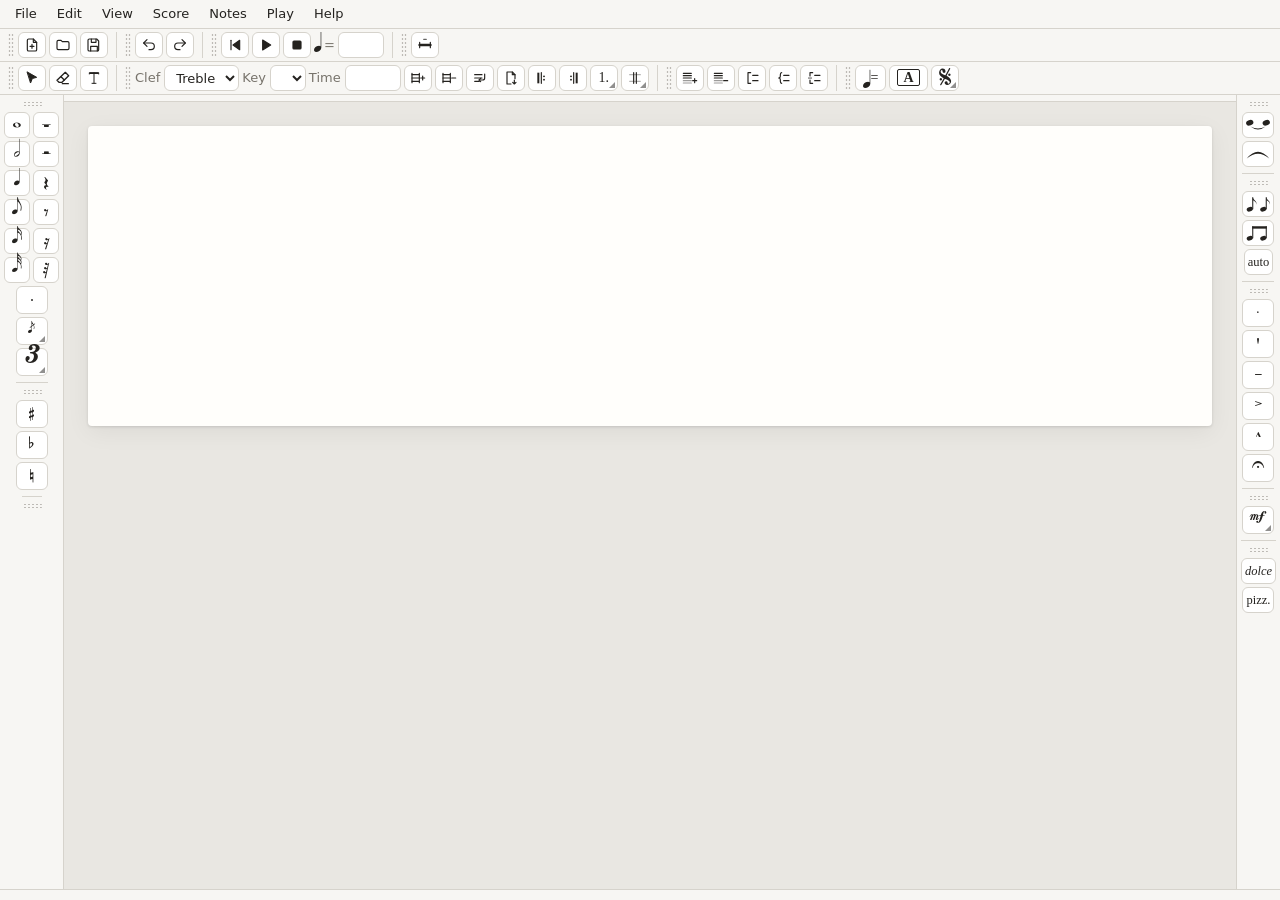
==== commit 3373003f: "feat: grace notes and manual beams Grace notes (acciaccatura and appoggiatura) are part of a note's " ====
--- a/dev/app.html
+++ b/dev/app.html
@@ -169,6 +169,12 @@
       set_caret({ caret }) { view.caret = caret; },
       set_tempo({ bpm }) { snapshot(); view.score.tempo = bpm; },
       // Marks act on the event before the caret (the fake has no selections).
+      set_beam({ beam }) {
+        const e = voiceOf(view.caret)[view.caret.index - 1];
+        if (!e || e.kind === 'rest') return;
+        snapshot();
+        e.beam = beam && e.beam !== beam ? beam : null;
+      },
       toggle_tie() { const e = voiceOf(view.caret)[view.caret.index - 1]; if (e && e.kind !== 'rest') { snapshot(); e.tie = !e.tie; } },
       toggle_articulation({ articulation: a }) {
         const e = voiceOf(view.caret)[view.caret.index - 1];
@@ -416,7 +422,7 @@
             view.dirty = undo.length > 0;
             view.can_undo = undo.length > 0;
             // Same rule as Score::validate: a voice longer than its measure.
-            const ticks = (d) => { const b = 7680 >> ['Breve', 'Whole', 'Half', 'Quarter', 'Eighth', 'Sixteenth', 'ThirtySecond', 'SixtyFourth', 'HundredTwentyEighth'].indexOf(d.base); let t = 0; for (let i = 0; i <= d.dots; i++) t += b >> i; return d.tuplet ? t * d.tuplet.normal / d.tuplet.actual : t; };
+            const ticks = (d) => { if (d.grace) return 0; const b = 7680 >> ['Breve', 'Whole', 'Half', 'Quarter', 'Eighth', 'Sixteenth', 'ThirtySecond', 'SixtyFourth', 'HundredTwentyEighth'].indexOf(d.base); let t = 0; for (let i = 0; i <= d.dots; i++) t += b >> i; return d.tuplet ? t * d.tuplet.normal / d.tuplet.actual : t; };
             view.issues = [];
             view.score.staves.forEach((st, s) => st.measures.forEach((m, mi) => m.voices.forEach((v, vi) => {
               const t = v.reduce((a, e) => a + ticks(e.duration), 0);
--- a/src/styles.css
+++ b/src/styles.css
@@ -500,6 +500,10 @@
 .score .m { font-family: Bravura; font-size: 40px; }
 .score .tsig, .score .mark { text-anchor: middle; }
 .score .tuplet-num { text-anchor: middle; }
+/* Grace notes: 65 % of the size (GRACE_K in render.js). */
+.score .m.small { font-size: 26px; }
+.score .grace .stem, .score .grace-stem { stroke-width: 1; }
+.score .grace-slash { stroke: currentColor; stroke-width: 1; }
 .score .tuplet-bracket { fill: none; stroke: currentColor; stroke-width: 1; }
 .score .ev .arc { fill: currentColor; }
 .score .mnum { font-size: 10px; fill: var(--muted); }
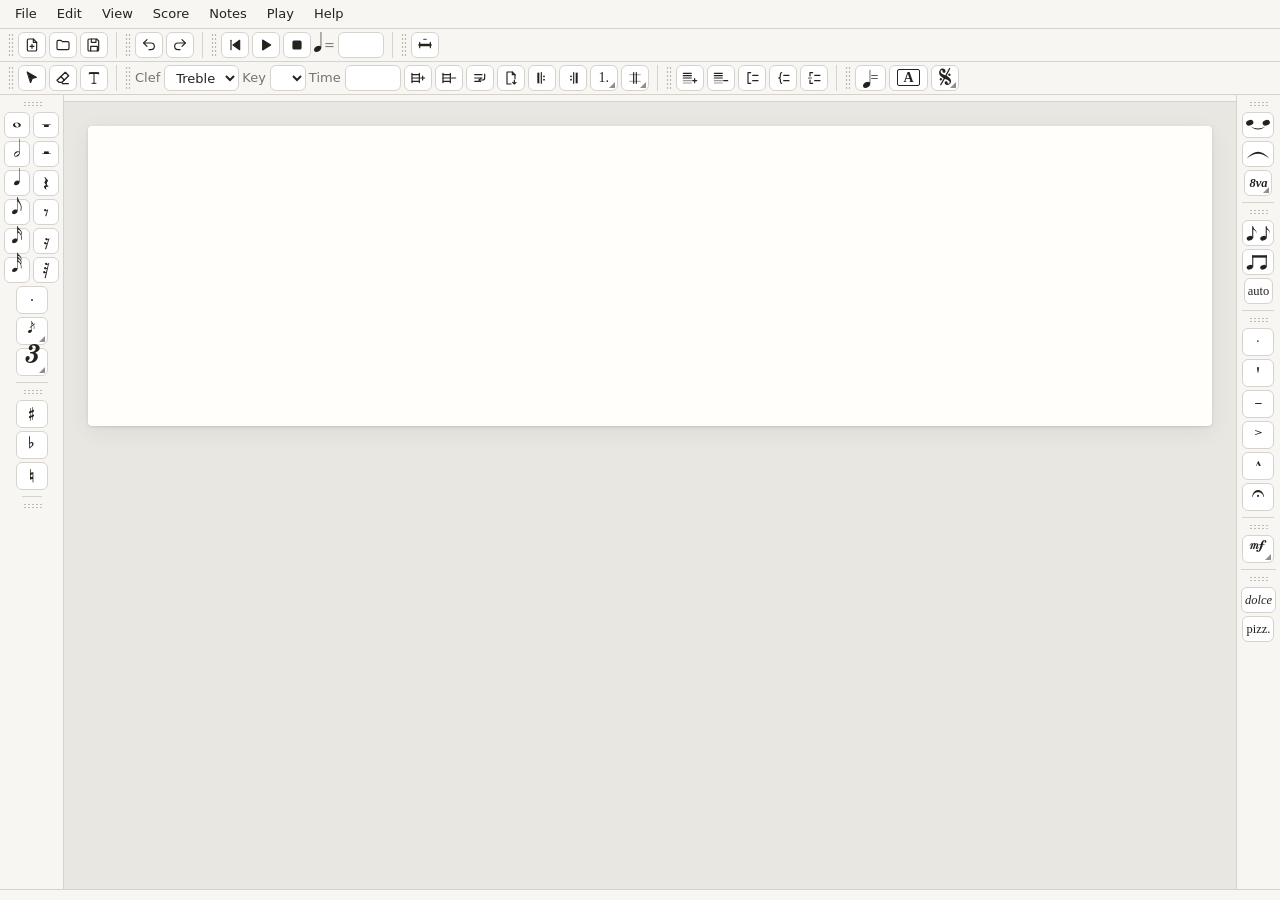
==== commit d36d572f: "feat: octave lines (8va, 8vb, 15ma, 15mb) An octave line runs over the notes of a staff (every voice" ====
--- a/dev/app.html
+++ b/dev/app.html
@@ -169,6 +169,29 @@
       set_caret({ caret }) { view.caret = caret; },
       set_tempo({ bpm }) { snapshot(); view.score.tempo = bpm; },
       // Marks act on the event before the caret (the fake has no selections).
+      // Clef from the caret's measure on (like the core, without tidying later changes).
+      set_clef({ clef }) {
+        snapshot();
+        const st = view.score.staves[view.caret.staff];
+        const m = view.caret.measure;
+        if (m === 0) { st.clef = clef; return; }
+        let before = st.clef;
+        for (let k = m - 1; k >= 1; k--) if (st.measures[k].clef) { before = st.measures[k].clef; break; }
+        st.measures[m].clef = before === clef ? null : clef;
+      },
+      // Octave lines from the first note of the caret's measure to the note
+      // before the caret (the fake has no selections).
+      set_octave_line({ kind }) {
+        const v = voiceOf(view.caret);
+        const e = v[view.caret.index - 1];
+        if (!e) return;
+        snapshot();
+        view.score.octave_lines = view.score.octave_lines || [];
+        const i = view.score.octave_lines.findIndex((l) => l.start === v[0].id);
+        const same = i >= 0 && view.score.octave_lines[i].kind === kind && view.score.octave_lines[i].end === e.id;
+        if (i >= 0) view.score.octave_lines.splice(i, 1);
+        if (!same) view.score.octave_lines.push({ id: nextId++, start: v[0].id, end: e.id, kind });
+      },
       set_beam({ beam }) {
         const e = voiceOf(view.caret)[view.caret.index - 1];
         if (!e || e.kind === 'rest') return;
--- a/src/styles.css
+++ b/src/styles.css
@@ -500,6 +500,13 @@
 .score .m { font-family: Bravura; font-size: 40px; }
 .score .tsig, .score .mark { text-anchor: middle; }
 .score .tuplet-num { text-anchor: middle; }
+/* A clef change inside a system: smaller than the clef at the start. */
+.score .clef-change { font-size: 30px; }
+/* Octave lines: 8va and a dashed line with its hook. */
+/* The octave line buttons: "8va" in the score's italic. */
+.ottava-btn { font: italic 600 12px Georgia, serif; }
+.score .ottava-text { font: italic 600 13px Georgia, serif; }
+.score .ottava-line { fill: none; stroke: currentColor; stroke-width: 1; stroke-dasharray: 5 4; }
 /* Grace notes: 65 % of the size (GRACE_K in render.js). */
 .score .m.small { font-size: 26px; }
 .score .grace .stem, .score .grace-stem { stroke-width: 1; }
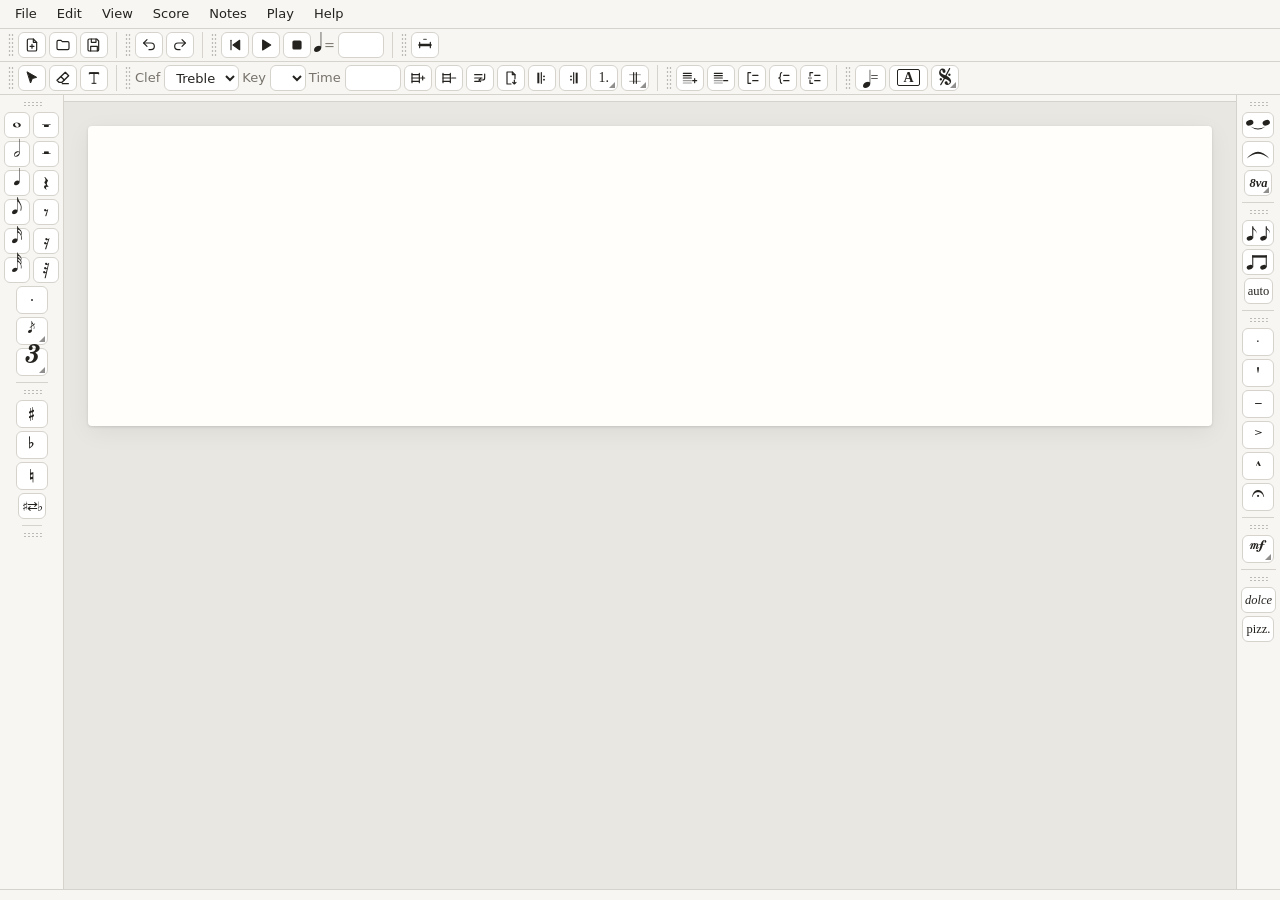
==== commit 76d03901: "feat: enharmonic respelling J, the new respell button of the Accidentals bar or Notes -> Accidentals" ====
--- a/dev/app.html
+++ b/dev/app.html
@@ -192,6 +192,25 @@
         if (i >= 0) view.score.octave_lines.splice(i, 1);
         if (!same) view.score.octave_lines.push({ id: nextId++, start: v[0].id, end: e.id, kind });
       },
+      // The note before the caret, the same sound written another way.
+      respell() {
+        const e = voiceOf(view.caret)[view.caret.index - 1];
+        const ps = e?.kind.chord?.pitches;
+        if (!ps) return;
+        snapshot();
+        const SEMI = { C: 0, D: 2, E: 4, F: 5, G: 7, A: 9, B: 11 };
+        e.kind.chord.pitches = ps.map((p) => {
+          const midi = (p.octave + 1) * 12 + SEMI[p.step] + p.alter;
+          const options = [];
+          for (const step of STEPS) for (let alter = -2; alter <= 2; alter++) {
+            if (((midi - SEMI[step] - alter) % 12 + 12) % 12 === 0) options.push({ step, alter, octave: (midi - SEMI[step] - alter) / 12 - 1 });
+          }
+          const rank = (a) => (Math.abs(a) === 1 ? 0 : a === 0 ? 2 : 1);
+          options.sort((a, b) => rank(a.alter) - rank(b.alter) || b.alter - a.alter);
+          const i = options.findIndex((o) => o.step === p.step && o.alter === p.alter && o.octave === p.octave);
+          return options[(i + 1) % options.length];
+        });
+      },
       set_beam({ beam }) {
         const e = voiceOf(view.caret)[view.caret.index - 1];
         if (!e || e.kind === 'rest') return;
--- a/src/styles.css
+++ b/src/styles.css
@@ -505,6 +505,7 @@
 /* Octave lines: 8va and a dashed line with its hook. */
 /* The octave line buttons: "8va" in the score's italic. */
 .ottava-btn { font: italic 600 12px Georgia, serif; }
+.respell-btn { font: 12px "Segoe UI Symbol", "Segoe UI", sans-serif; letter-spacing: -1px; }
 .score .ottava-text { font: italic 600 13px Georgia, serif; }
 .score .ottava-line { fill: none; stroke: currentColor; stroke-width: 1; stroke-dasharray: 5 4; }
 /* Grace notes: 65 % of the size (GRACE_K in render.js). */
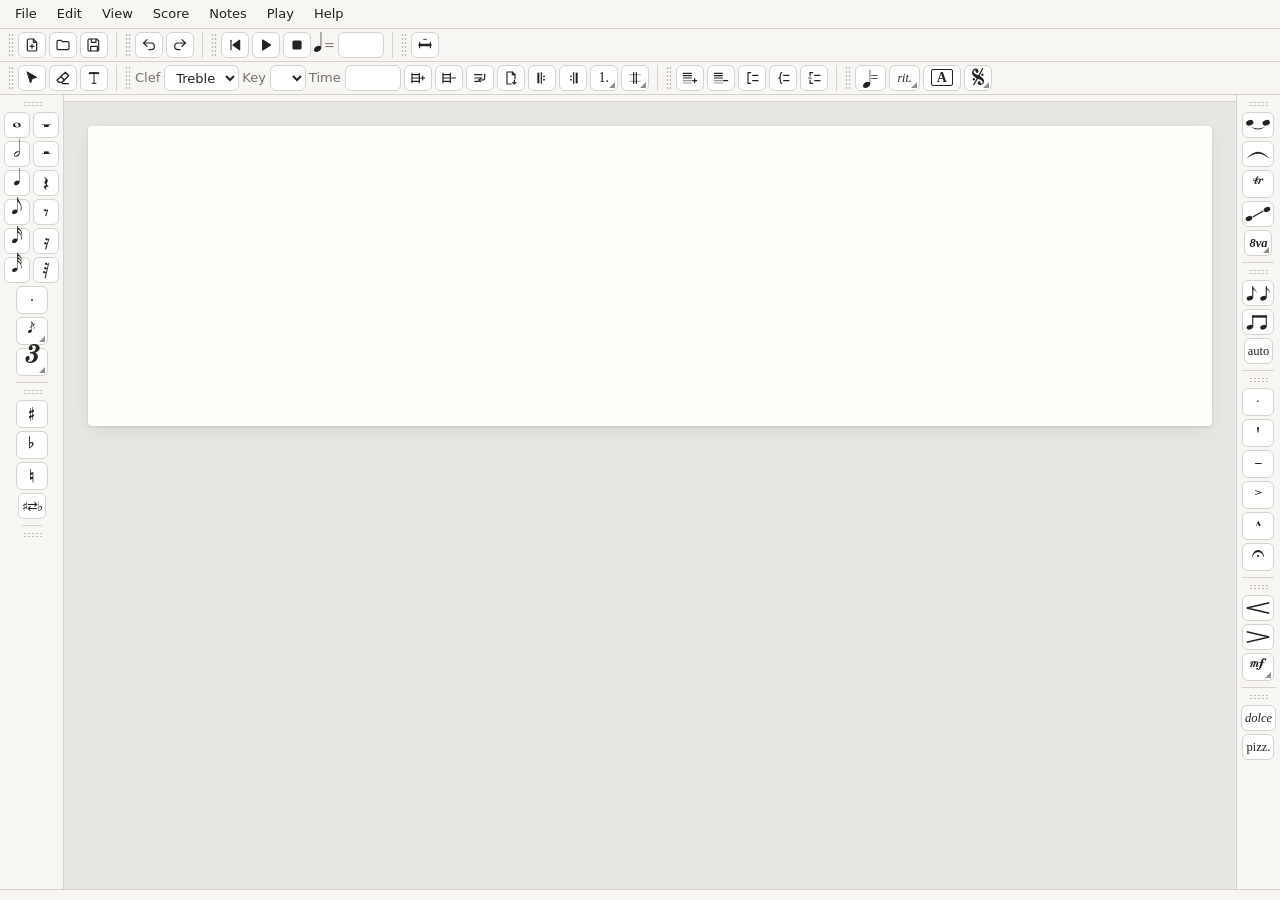
==== commit 6738b7ce: "feat: lines between notes (hairpins, trill, glissando, rit./accel.) Every line between two notes is " ====
--- a/dev/app.html
+++ b/dev/app.html
@@ -179,18 +179,21 @@
         for (let k = m - 1; k >= 1; k--) if (st.measures[k].clef) { before = st.measures[k].clef; break; }
         st.measures[m].clef = before === clef ? null : clef;
       },
-      // Octave lines from the first note of the caret's measure to the note
-      // before the caret (the fake has no selections).
-      set_octave_line({ kind }) {
+      // Lines from the first note of the caret's measure to the note before
+      // the caret (the fake has no selections); a glissando to the next note.
+      set_line({ kind }) {
         const v = voiceOf(view.caret);
         const e = v[view.caret.index - 1];
         if (!e) return;
         snapshot();
-        view.score.octave_lines = view.score.octave_lines || [];
-        const i = view.score.octave_lines.findIndex((l) => l.start === v[0].id);
-        const same = i >= 0 && view.score.octave_lines[i].kind === kind && view.score.octave_lines[i].end === e.id;
-        if (i >= 0) view.score.octave_lines.splice(i, 1);
-        if (!same) view.score.octave_lines.push({ id: nextId++, start: v[0].id, end: e.id, kind });
+        const lines = (view.score.lines = view.score.lines || []);
+        const start = kind === 'glissando' ? e : v[0];
+        const end = kind === 'glissando' ? v[view.caret.index] : e;
+        if (!end) return;
+        const i = lines.findIndex((l) => l.start === start.id && l.kind === kind);
+        const same = i >= 0 && lines[i].end === end.id;
+        if (i >= 0) lines.splice(i, 1);
+        if (!same) lines.push({ id: nextId++, start: start.id, end: end.id, kind });
       },
       // The note before the caret, the same sound written another way.
       respell() {
--- a/src/styles.css
+++ b/src/styles.css
@@ -505,9 +505,15 @@
 /* Octave lines: 8va and a dashed line with its hook. */
 /* The octave line buttons: "8va" in the score's italic. */
 .ottava-btn { font: italic 600 12px Georgia, serif; }
+.line-word-btn { font: italic 12px Georgia, serif; }
 .respell-btn { font: 12px "Segoe UI Symbol", "Segoe UI", sans-serif; letter-spacing: -1px; }
-.score .ottava-text { font: italic 600 13px Georgia, serif; }
-.score .ottava-line { fill: none; stroke: currentColor; stroke-width: 1; stroke-dasharray: 5 4; }
+/* Lines between notes (render.js, drawLines). */
+.score .line-text { font: italic 600 13px Georgia, serif; }
+.score .line.rit .line-text, .score .line.accel .line-text { font-weight: normal; }
+.score .line-dashes { fill: none; stroke: currentColor; stroke-width: 1; stroke-dasharray: 5 4; }
+.score .line-hairpin, .score .line-wavy { fill: none; stroke: currentColor; stroke-width: 1.1; }
+.score .line-gliss { stroke: currentColor; stroke-width: 1.3; }
+.score .m.trill-sign { font-size: 34px; }
 /* Grace notes: 65 % of the size (GRACE_K in render.js). */
 .score .m.small { font-size: 26px; }
 .score .grace .stem, .score .grace-stem { stroke-width: 1; }
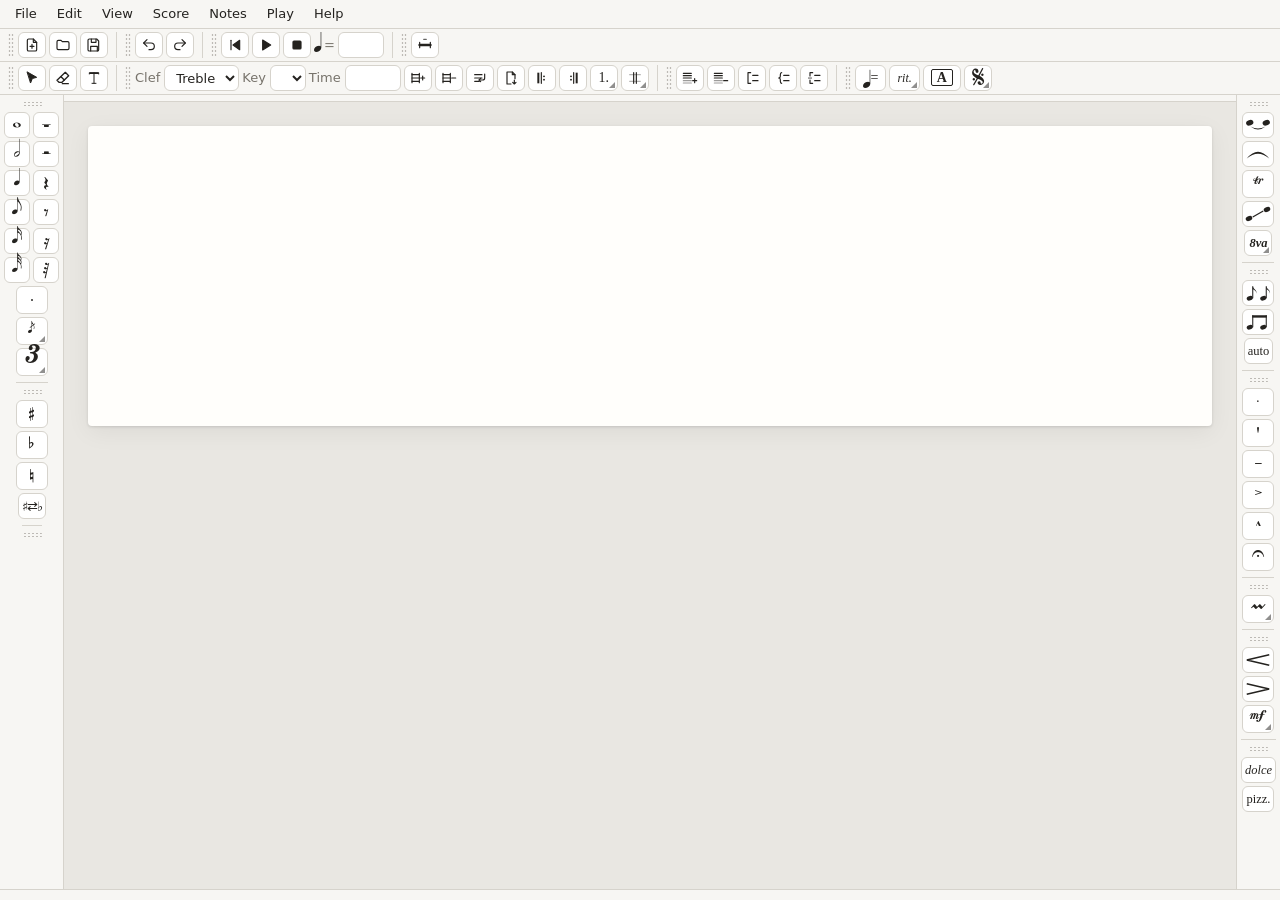
==== commit d56f53ce: "feat: ornaments, tremolos, arpeggio, breath mark and caesura Mordent, lower mordent, turn, arpeggio," ====
--- a/dev/app.html
+++ b/dev/app.html
@@ -133,7 +133,7 @@
       place_note({ at, step, octave, duration }) {
         snapshot();
         replaceMeasureRest(at);
-        voiceOf(at).splice(at.index, 0, { id: nextId++, duration, kind: { chord: { pitches: [{ step, octave, alter: alter(at.measure, step) }] } } });
+        voiceOf(at).splice(at.index, 0, { id: nextId++, duration: { ...duration }, kind: { chord: { pitches: [{ step, octave, alter: alter(at.measure, step) }] } } });
         view.caret = { ...at, index: at.index + 1 };
       },
       // Keyboard entry, roughly like the core: nearest octave to the previous note.
@@ -155,7 +155,7 @@
       place_rest({ at, duration }) {
         snapshot();
         replaceMeasureRest(at);
-        voiceOf(at).splice(at.index, 0, { id: nextId++, duration, kind: 'rest' });
+        voiceOf(at).splice(at.index, 0, { id: nextId++, duration: { ...duration }, kind: 'rest' });
         view.caret = { ...at, index: at.index + 1 };
       },
       add_pitch({ at, step, octave }) {
@@ -213,6 +213,24 @@
           const i = options.findIndex((o) => o.step === p.step && o.alter === p.alter && o.octave === p.octave);
           return options[(i + 1) % options.length];
         });
+      },
+      // Tremolos on the note before the caret (between: with the one before it).
+      set_tremolo({ strokes, between }) {
+        const v = voiceOf(view.caret);
+        const i = view.caret.index - 1;
+        const targets = (between ? [v[i - 1], v[i]] : [v[i]]).filter((e) => e && e.kind !== 'rest');
+        if (!targets.length || (between && targets.length < 2)) return;
+        snapshot();
+        const BASES = ['Breve', 'Whole', 'Half', 'Quarter', 'Eighth', 'Sixteenth', 'ThirtySecond', 'SixtyFourth', 'HundredTwentyEighth'];
+        const off = targets.every((e) => e.duration.tremolo?.strokes === strokes && !!e.duration.tremolo?.between === between);
+        for (const e of targets) {
+          e.duration = { ...e.duration }; // (inserted notes share the toolbar's object)
+          const was = !!e.duration.tremolo?.between;
+          const k = BASES.indexOf(e.duration.base);
+          if (!was && between && !off && k > 0) e.duration.base = BASES[k - 1];
+          if (was && (off || !between)) e.duration.base = BASES[k + 1];
+          e.duration.tremolo = off ? null : { strokes, between };
+        }
       },
       set_beam({ beam }) {
         const e = voiceOf(view.caret)[view.caret.index - 1];
@@ -467,7 +485,7 @@
             view.dirty = undo.length > 0;
             view.can_undo = undo.length > 0;
             // Same rule as Score::validate: a voice longer than its measure.
-            const ticks = (d) => { if (d.grace) return 0; const b = 7680 >> ['Breve', 'Whole', 'Half', 'Quarter', 'Eighth', 'Sixteenth', 'ThirtySecond', 'SixtyFourth', 'HundredTwentyEighth'].indexOf(d.base); let t = 0; for (let i = 0; i <= d.dots; i++) t += b >> i; return d.tuplet ? t * d.tuplet.normal / d.tuplet.actual : t; };
+            const ticks = (d) => { if (d.grace) return 0; if (d.tremolo?.between) return (7680 >> ['Breve', 'Whole', 'Half', 'Quarter', 'Eighth', 'Sixteenth', 'ThirtySecond', 'SixtyFourth', 'HundredTwentyEighth'].indexOf(d.base)) / 2; const b = 7680 >> ['Breve', 'Whole', 'Half', 'Quarter', 'Eighth', 'Sixteenth', 'ThirtySecond', 'SixtyFourth', 'HundredTwentyEighth'].indexOf(d.base); let t = 0; for (let i = 0; i <= d.dots; i++) t += b >> i; return d.tuplet ? t * d.tuplet.normal / d.tuplet.actual : t; };
             view.issues = [];
             view.score.staves.forEach((st, s) => st.measures.forEach((m, mi) => m.voices.forEach((v, vi) => {
               const t = v.reduce((a, e) => a + ticks(e.duration), 0);
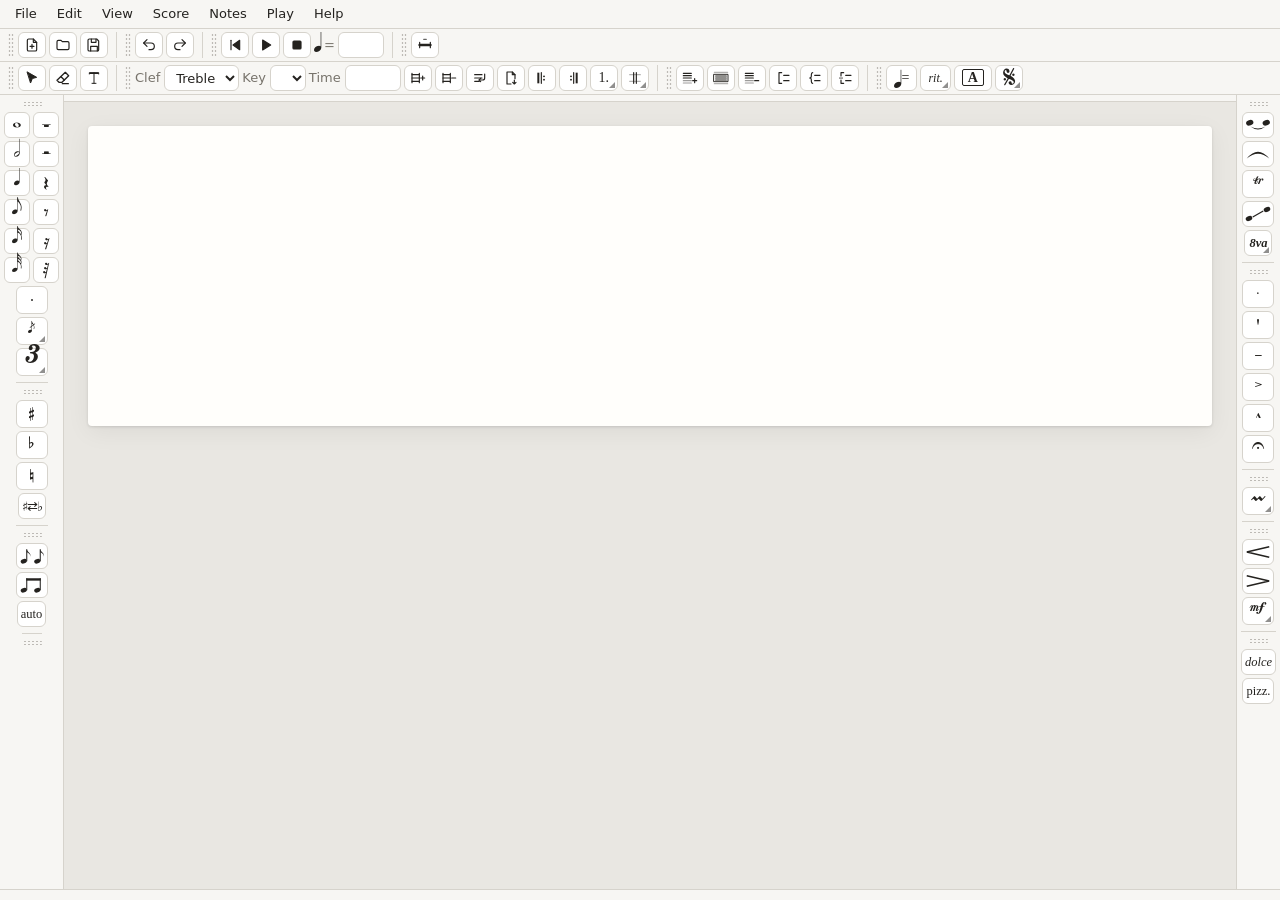
==== commit ba91df01: "feat: editing (overwrite, box selection, staff order, one staff alone) - Overwrite mode (the Insert " ====
--- a/dev/app.html
+++ b/dev/app.html
@@ -282,6 +282,21 @@
         snapshot();
         view.score.text_boxes = (view.score.text_boxes || []).filter((b) => b.id !== id);
       },
+      // As Document::reorder_staves (the fake does not check groups).
+      reorder_staves({ order }) {
+        snapshot();
+        const old = view.score.staves;
+        view.score.staves = order.map((i) => old[i]);
+        view.caret = { ...view.caret, staff: Math.max(0, order.indexOf(view.caret.staff)) };
+      },
+      move_text_boxes({ ids, dx, dy }) {
+        snapshot();
+        view.score.text_boxes = (view.score.text_boxes || []).map((b) => (ids.includes(b.id) ? { ...b, x: b.x + dx, y: b.y + dy } : b));
+      },
+      remove_text_boxes({ ids }) {
+        snapshot();
+        view.score.text_boxes = (view.score.text_boxes || []).filter((b) => !ids.includes(b.id));
+      },
       // As Document::set_note_text: one text per kind ('' removes it).
       set_note_text({ id, kind, text }) {
         for (const st of view.score.staves) for (const cell of st.measures) for (const v of cell.voices) for (const e of v) {
--- a/src/styles.css
+++ b/src/styles.css
@@ -578,6 +578,26 @@
 .score .ev.mark-hover { color: var(--accent); fill: var(--accent); opacity: 1; }
 .mark-cursor { position: fixed; display: none; z-index: 20; pointer-events: none; font-size: 30px; line-height: 0; color: var(--accent); }
 button.armed { background: var(--accent); border-color: var(--accent); color: var(--paper); }
+/* Box selection: the rectangle while dragging, and the chosen text boxes. */
+/* Moving staves: the grip at a staff's start, the dialog's list, where it lands. */
+.score .staff-grip { cursor: ns-resize; }
+.score .staff-grip rect { fill: transparent; }
+.score .staff-grip line { stroke: var(--muted, #999); stroke-width: 1.2; opacity: 0.5; }
+.score .staff-grip:hover line { opacity: 1; stroke: var(--accent); }
+@media print { .score .staff-grip { display: none; } }
+.staff-drop { position: fixed; display: none; height: 0; border-top: 2px solid var(--accent); z-index: 20; pointer-events: none; }
+.order-list { list-style: none; margin: 0 0 8px; padding: 0; max-height: 50vh; overflow: auto; border: 1px solid var(--border, #ccc); border-radius: 4px; }
+.order-list li { padding: 5px 10px; cursor: pointer; }
+.order-list li.on { background: var(--accent); color: var(--accent-ink, #fff); }
+.order-list li.on .muted { color: inherit; opacity: 0.8; }
+.order-buttons { display: flex; gap: 6px; margin-bottom: 6px; }
+/* One staff alone: the bar over the score, with the way back. */
+.isolate-bar { position: sticky; top: 0; z-index: 15; display: flex; align-items: center; gap: 12px; padding: 6px 14px; background: var(--accent); color: var(--accent-ink, #fff); font: 13px "Segoe UI", system-ui, sans-serif; }
+.isolate-bar[hidden] { display: none; }
+.isolate-bar .text-btn { background: rgba(255, 255, 255, 0.92); color: #222; }
+.isolate-bar .muted { color: inherit; opacity: 0.75; }
+.select-box { position: fixed; display: none; z-index: 20; pointer-events: none; border: 1.5px dashed var(--accent); background: color-mix(in srgb, var(--accent) 10%, transparent); border-radius: 2px; }
+.score .tbox.chosen .tbox-area { fill: color-mix(in srgb, var(--accent) 14%, transparent); stroke: var(--accent); stroke-dasharray: 4 3; }
 .erase-box { position: fixed; display: none; z-index: 20; pointer-events: none; border: 1.5px dashed var(--danger); background: var(--danger-soft); border-radius: 2px; }
 .score.entry.over { cursor: none; }
 .score .ghost { color: var(--accent); fill: var(--accent); opacity: 0.8; pointer-events: none; }
